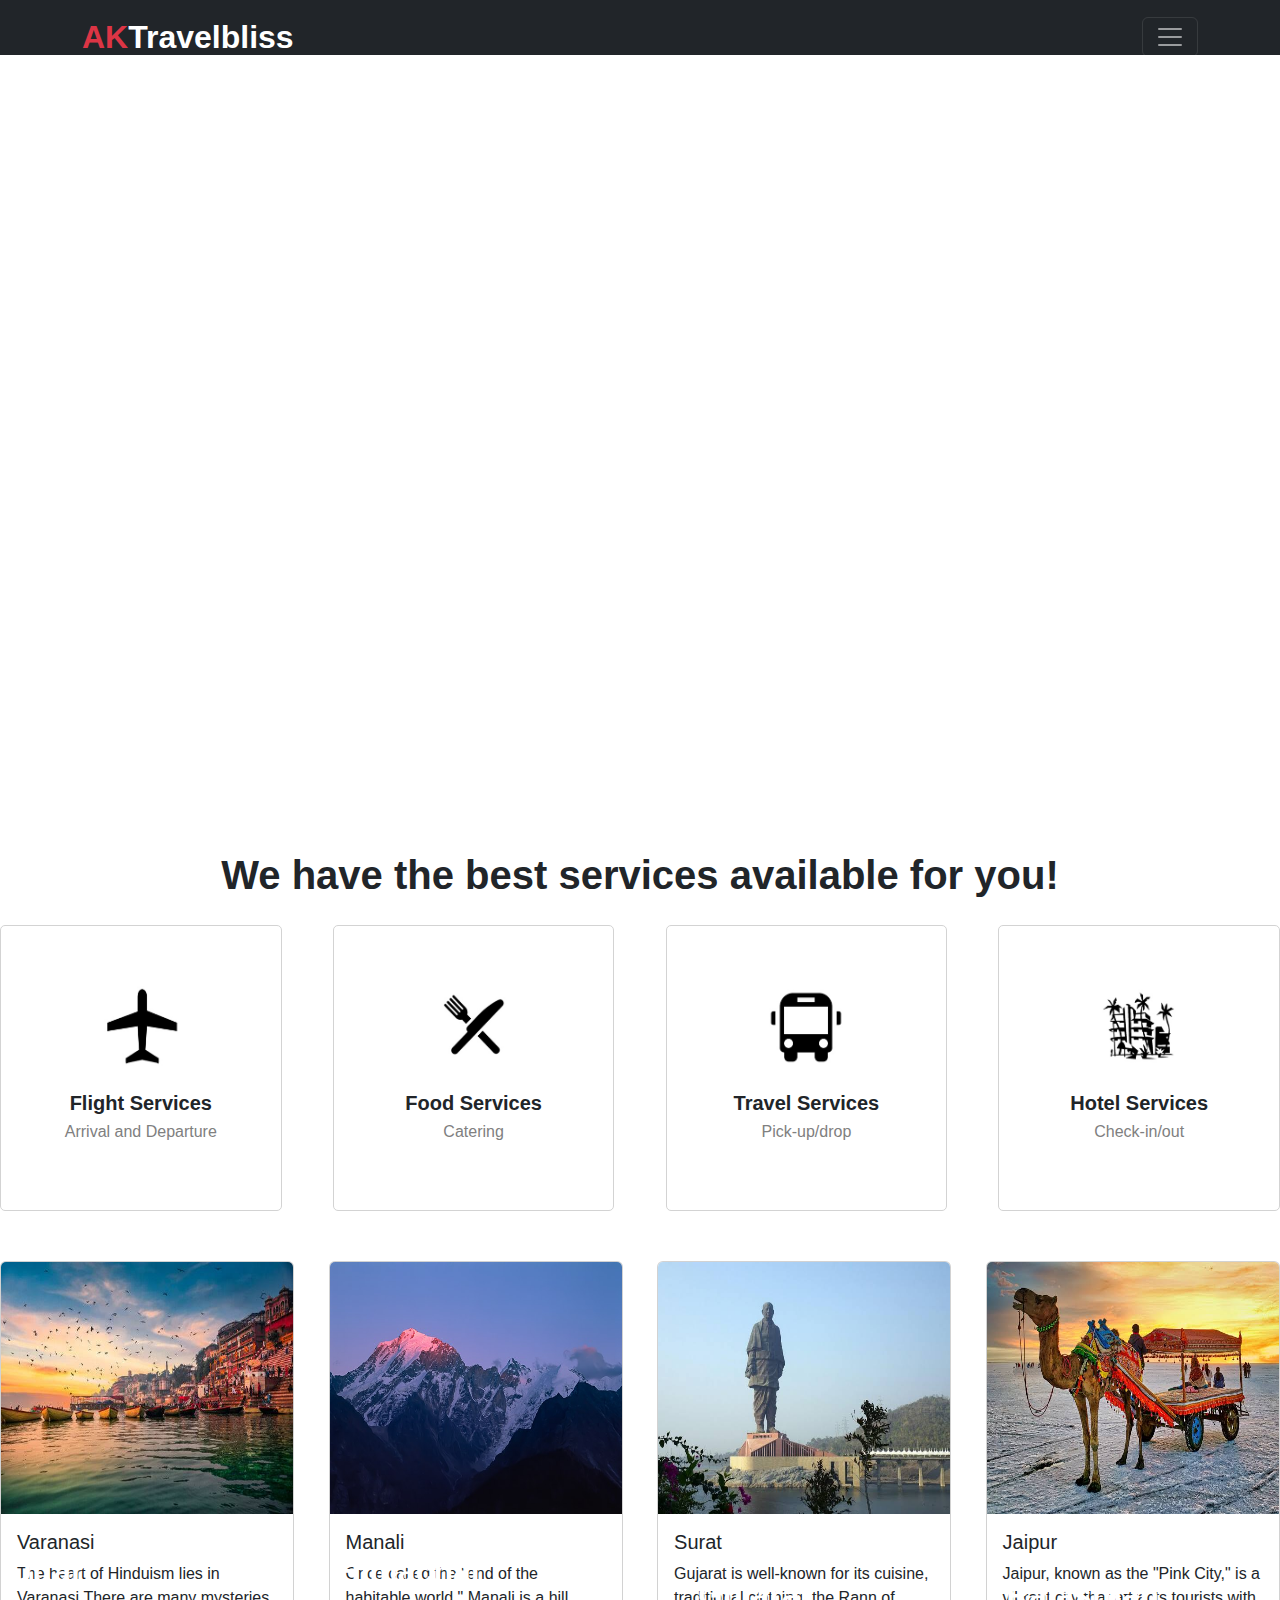
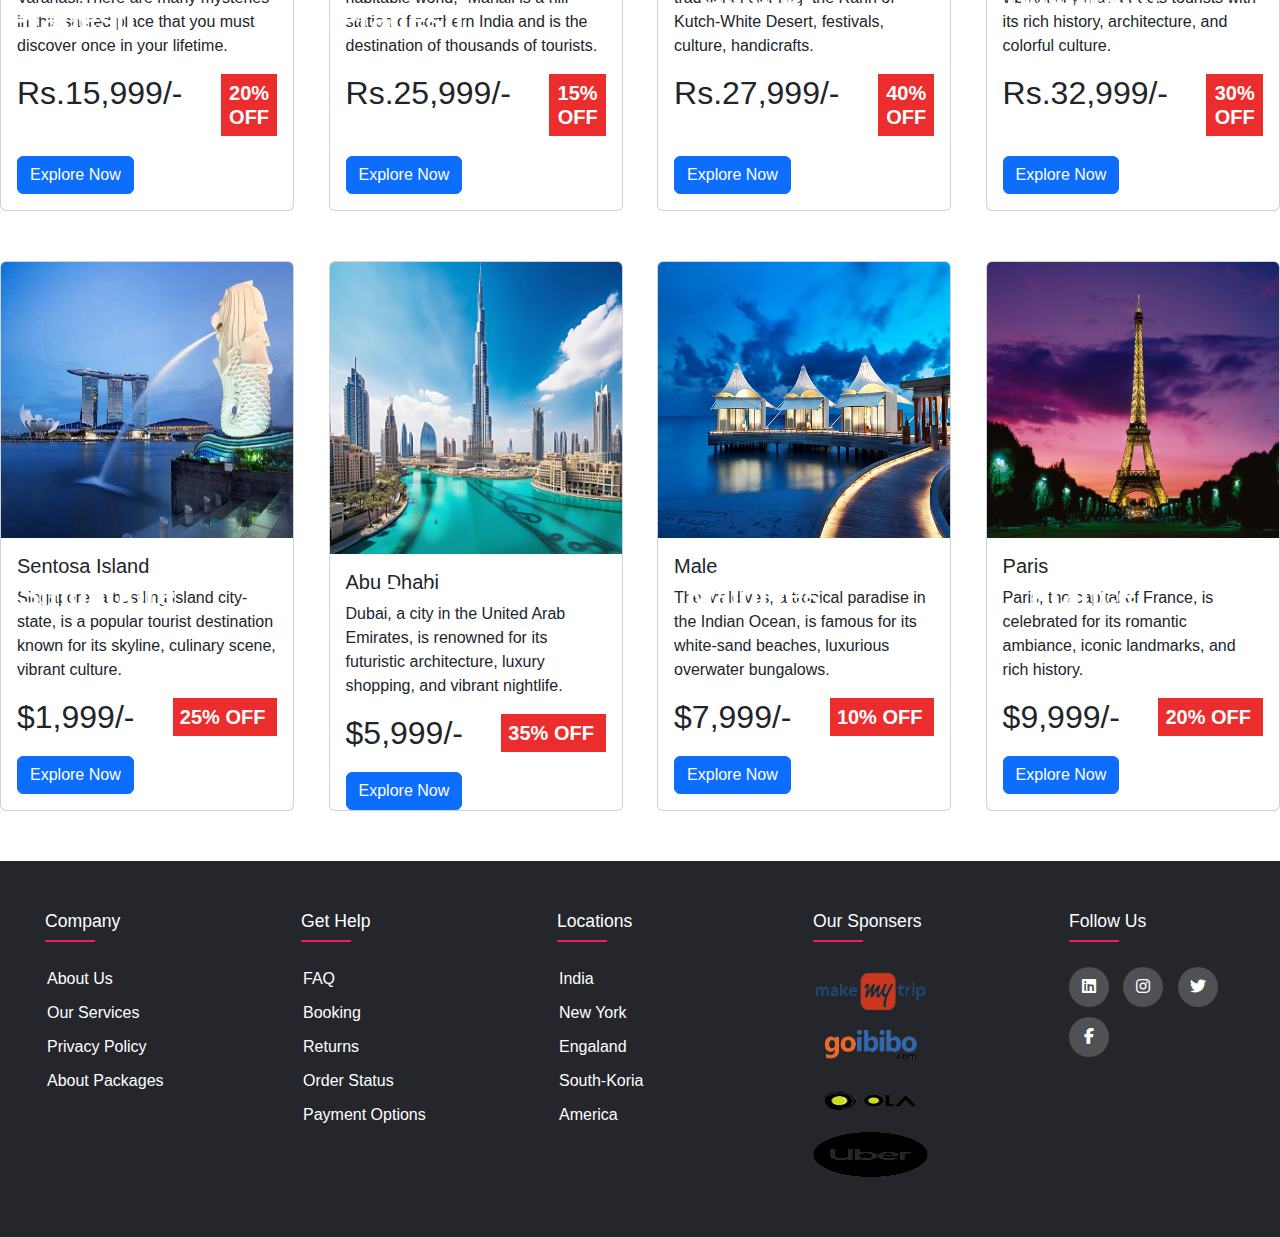
==== index.html @ 4b6d05da "travel website" ====
<!DOCTYPE html>
<html lang="en">
<head>
    <meta charset="UTF-8">
    <meta name="viewport" content="width=device-width, initial-scale=1.0">
    <title>ExploreQuest</title>
    <link rel="stylesheet" href="style.css">
    <link href="https://cdn.jsdelivr.net/npm/bootstrap@5.0.2/dist/css/bootstrap.min.css" rel="stylesheet">
    <link rel="stylesheet" href="https://cdnjs.cloudflare.com/ajax/libs/font-awesome/6.5.1/css/all.min.css" />
</head>
<body>
  <div class="wrapper">
  <nav class="navbar navbar-expand-xxl navbar-dark bg-dark sticky-xxl-top ">
    <div class="container ">
      <a class="navbar-brand fs-2 fw-bold" href="#"><span class="text-danger">AK</span>Travelbliss</a>
      <button class="navbar-toggler" type="button" data-bs-toggle="collapse" data-bs-target="#navbarDark" aria-controls="navbarDark" aria-expanded="false" aria-label="Toggle navigation">
        <span class="navbar-toggler-icon"></span>
      </button>
      <div class="collapse navbar-collapse show" id="navbarDark">
        <ul class="navbar-nav ms-auto mb-2 mb-xxl-0 fs-5 ms-auto p-2 text-center">
          <li class="nav-item me-3">
            <a class="nav-link active" aria-current="page" href="#">Home</a>
          </li>
          <li class="nav-item me-3">
            <a class="nav-link" href="#">Packages</a>
          </li>
          <li class="nav-item me-3">
            <a class="nav-link" href="#">Contact us</a>
          </li>
          <li class="nav-item me-3">
            <a class="nav-link" href="#">About US</a>
          </li>
          <li class="nav-item me-3">
            <a class="nav-link" href="#">Sign-in</a>
          </li>
        </ul>
      </div>
    </div>
  </nav>
  
  
        <div class="banner">
          
            <video src="pexels_videos_2324325 (2160p) - Trim.mp4" type="video/mp4" autoplay muted loop class="back-video"></video>
               <div class="title">
                <h1>AK TRAVELBLISS</h1>
                <p>Plan your trip with us and travel around the world with the most affordable packages!</p>
                <a href="./register.html" class="button">Register Now...!</a>
            </div>
        </div>          
      

        <div class="body">
          <div class="text">
              <h2>We have the best services available for you!</h2>
          </div>
          <div class="rowitems">
              <div class="container-box">
              <div class="container-image">
                 <img src="1a.jpg" alt="Flight Services">
              </div>
                  <h4>Flight Services</h4>
                  <p>Arrival and Departure</p>
              </div>
          
              <div class="container-box">
              <div class="container-image">
                 <img src="2a.jpg" alt="Food Services">
              </div>
                  <h4>Food Services</h4>
                  <p>Catering</p>
              </div>
      
              <div class="container-box">
              <div class="container-image">
                  <img src="3a.jpg" alt="Travel Services">
              </div>
                  <h4>Travel Services</h4>
                  <p>Pick-up/drop</p>
              </div>
      
              <div class="container-box">
              <div class="container-image">
                  <img src="4a.jpg" alt="Hotel Services">
              </div>
                  <h4>Hotel Services</h4>
                  <p>Check-in/out</p>
              </div>
      
          </div>
          </div>
       
    

        <div class="box">
          <div class="card" style="width: 18rem;">
            <img src="IMG-20240305-WA0012.jpg" class="card-img-top"  alt="...">
            <div class="card-body">
              <div class="image-overlay" >Uttar Pradesh</div>
              <h5 class="card-title">Varanasi</h5>
              <p class="card-text">The heart of Hinduism lies in Varanasi.There are many mysteries in this sacred place that you must discover once in your lifetime.</p>
              <div class="price">
                <h2>Rs.15,999/-</h2>
                <h1>20% OFF</h1>
              </div>  
              <a href="#" class="btn btn-primary">Explore Now</a>
            </div>
          </div>
          <div class="card" style="width: 18rem;">
            <img src="Kinnaur_Kailash.jpg" class="card-img-top"  alt="...">
            <div class="card-body">
              <div class="image-overlay">Himachal Pradesh</div>
              <h5 class="card-title">Manali</h5>
              <p class="card-text">Once called the "end of the habitable world," Manali is a hill station of northern India and is the destination of thousands of tourists.</p>
              <div class="price">
                <h2>Rs.25,999/-</h2>
                <h1>15% OFF</h1>
              </div>  
              <a href="#" class="btn btn-primary">Explore Now</a>
            </div>
          </div>
          <div class="card" style="width: 18rem;">
            <img src="IMG-20240305-WA0011.jpg" class="card-img-top"  alt="...">
            <div class="card-body">
              <div class="image-overlay">Gujarat</div>
              <h5 class="card-title">Surat</h5>
              <p class="card-text">Gujarat is well-known for its cuisine, traditional clothing, the Rann of Kutch-White Desert, festivals, culture, handicrafts.</p>
              <div class="price">
                <h2>Rs.27,999/-</h2>
                <h1>40% OFF</h1>
              </div>  
              <a href="#" class="btn btn-primary">Explore Now</a>
            </div>
          </div>
          <div class="card" style="width: 18rem;">
            <img src="IMG-20240305-WA0004.jpg" class="card-img-top"  alt="...">
            <div class="card-body">
              <div class="image-overlay">Rajasthan</div>
              <h5 class="card-title">Jaipur</h5>
              <p class="card-text">Jaipur, known as the "Pink City," is a vibrant city that attracts tourists with its rich history, architecture, and colorful culture. </p>
              <div class="price">
                <h2>Rs.32,999/-</h2>
                <h1>30% OFF</h1>
              </div>  
              <a href="#" class="btn btn-primary">Explore Now</a>
            </div>
          </div>
      </div>
        <div class="box1">
          <div class="card" style="width: 18rem;">
            <img src="IMG-20240305-WA0024.jpg" class="card-img-top"  alt="...">
            <div class="card-body">
              <div class="image-overlay">Singapore</div>
              <h5 class="card-title">Sentosa Island</h5>
              <p class="card-text">Singapore, a bustling island city-state, is a popular tourist destination known for its skyline, culinary scene, vibrant culture.</p>
              <div class="price">
                <h2>$1,999/-</h2>
                <h1>25% OFF</h1>
              </div>  
              <a href="#" class="btn btn-primary">Explore Now</a>
            </div>
          </div>
          <div class="card" style="width: 18rem;">
            <img src="burj-khalifa-dubai-tallest-building-world-rising-majestically-city-sky_924116-36.jpg" class="card-img-top"  alt="...">
            <div class="card-body">
              <div class="image-overlay" >Dubai</div>
              <h5 class="card-title">Abu Dhabi</h5>
              <p class="card-text">Dubai, a city in the United Arab Emirates, is renowned for its futuristic architecture, luxury shopping, and vibrant nightlife.</p>
              <div class="price">
                <h2>$5,999/-</h2>
                <h1>35% OFF</h1>
              </div>  
              <a href="#" class="btn btn-primary">Explore Now</a>
            </div>
          </div>
          <div class="card" style="width: 18rem;">
            <img src="HD-wallpaper-maldives-at-night-resort-maldives-beautiful-lights.jpg" class="card-img-top"  alt="...">
            <div class="card-body">
              <div class="image-overlay">Maldives</div>
              <h5 class="card-title">Male</h5>
              <p class="card-text">The Maldives, a tropical paradise in the Indian Ocean, is famous for its white-sand beaches, luxurious overwater bungalows.</p>
              <div class="price">
                <h2>$7,999/-</h2>
                <h1>10% OFF</h1>
              </div>  
              <a href="#" class="btn btn-primary">Explore Now</a>
            </div>
          </div>
          <div class="card" style="width: 18rem;">
            <img src="eiffel_tower_at_night_paris_france-standard_wallpapers.jpg" class="card-img-top"  alt="...">
            <div class="card-body">
              <div class="image-overlay">France</div>
              <h5 class="card-title">Paris</h5>
              <p class="card-text">Paris, the capital of France, is celebrated for its romantic ambiance, iconic landmarks, and rich history. </p>
              <div class="price">
                <h2>$9,999/-</h2>
                <h1>20% OFF</h1>
              </div>  
              <a href="#" class="btn btn-primary">Explore Now</a>
            </div>
          </div>
        </div>
       
        <footer class="footer">
  
            <div class="footercon">
              <div class="row1">
                <div class="footer-col">
                  <h4>Company</h4>
                  <ul>
                    <li><a href="#">about us</a></li>
                    <li><a href="#">our services</a></li>
                    <li><a href="#">privacy policy</a></li>
                    <li><a href="#">about packages</a></li>
                  </ul>
                </div>
    
    
                <div class="footer-col">
                  <h4>Get help</h4>
                  <ul>
                    <li><a href="#">FAQ</a></li>
                    <li><a href="#">Booking</a></li>
                    <li><a href="#">Returns</a></li>
                    <li><a href="#">Order Status</a></li>
                    <li><a href="#">Payment options</a></li>
                  </ul>
                </div>
    
                <div class="footer-col">
                  <h4>Locations</h4>
                  <ul>
                    <li><a href="#">India</a></li>
                    <li><a href="#">New York</a></li>
                    <li><a href="#">Engaland</a></li>
                    <li><a href="#">South-koria</a></li>
                    <li><a href="#">America</a></li>
                  </ul>
                </div>
              
                <div class="footer-col">
                  <h4>Our Sponsers</h4>
                  <div class="sponsers">
                    <a href="#"><img src="download-removebg-preview-removebg-preview.png" alt=""></a>
                    <a href="#"><img src="download__1_-removebg-preview.png" alt=""></a>
                    <a href="#"><img src="download__2_-removebg-preview.png" alt=""> </a>
                    <a href="#"><img src="download__3_-removebg-preview.png" alt=""></a>
                  </div>
               
                </div>

                <div class="footer-col">
                  <h4>Follow us</h4>
                  <div class="social-links">
                    <a href="#"><i class="fa-brands fa-linkedin b1"></i></a>
                    <a href="#"><i class="fa-brands fa-instagram b1"></i></a>
                    <a href="#"> <i class="fa-brands fa-twitter b1"></i></a>
                    <a href="#"><i class="fa-brands fa-facebook-f b1"></i></a>
                  </div>
               
                </div>

              </div>
            </div>
    
          </footer>
        </div>
</body>

</html>
---- style.css ----
* {
  margin: 0;
  padding: 0;
  box-sizing: border-box;
  font-family: "Poppins", sans-serif;
  text-decoration: none;
  list-style: none;
  scroll-behavior: smooth;
}
.wrapper{
  width: 100%;
  height: auto;
  margin: auto;
  display: flex;
  flex-direction: column;
  gap: 30px;
}
.navbar {
  width: 100%;
  height: 55px;
  background-color:  #24262b;
  display: flex;
  align-items: center;
  justify-content: space-between;
}
.banner {
  width: 100%;
  height: 80vh;
  overflow: hidden;
  display: flex;
  justify-content: center;
  align-items: center;
}
.banner video {
  position: absolute;
  top: 50.5px;
  left: 0;
  object-fit: cover;
  width: 100%;
  height: 80vh;
}
.title {
  text-decoration: none;
  font-size: 4vh;
  margin-top: 100px;
  color: rgb(255, 255, 255);
  padding: 14px 17px;
  z-index: 1;
  text-align: center;
  vertical-align: center;
}
.title h1 {
  font-size: 12vh;
  font-weight: 700;
  text-shadow: 2px black;
  transition: ease 0.3s;
}
.title h1:hover {
  color: transparent;
  -webkit-text-stroke: 1px white;
}

.button {
  text-decoration: none;
  display: inline-block;
  color: #fff;
  font-size: 22px;
  border: 2px solid #000;
  padding: 14px 70px;
  border-radius: 50px;
  border-color: white;
  margin-top: 35px;
  transition: 0.7s;
}

.button:hover {
  
  transform: scale(1.1);
  background-color:  #e91e63;
  color: #fff;
}
.body{
  width: 100%;
  display: flex;
  flex-direction: column;
  margin-bottom: 20px;
}

.text h2{
  font-size: 40px;
  font-weight: 650;
  margin-bottom: 10px;
  line-height: 2;
  text-align: center;
}

.rowitems{
  display: flex;
  flex-direction: row;
  justify-content: space-between;
  align-items: center;
  text-align: center;
 
}

.container-box{
  border: 1px solid #d3d3d3;
  border-radius: 5px;
  display: flex;
  flex-direction: column;
  flex-basis: 22%;
  padding: 50px 10px;
  transition: all 0.7s ease 0s;
  cursor: pointer;
}

.container-image img{
  height: 100px;
  width: 100px;
  padding: 10px;
  margin-bottom: 15px;
}

.container-box h4{
  font-size: 20px;
  margin-bottom: 5px;
  font-weight: 550;
}

.container-box p{
  font-size: 16px;
  color: #808080;
}

.container-box:hover{
  transform: translateX(3px);
  box-shadow: 5px 20px 50px rgba(78, 78, 78, 0.1);
  border: 1px solid transparent;
  border-radius: 0px;
}
.box{
  width: 100%;
  height: 550px;
  display: flex;
  flex-direction: row;
  margin-bottom: 20px;
  /* border: 1px solid #000; */
  justify-content: space-between;
}
.box1{
  width: 100%;
  height: 550px;
  display: flex;
  flex-direction: row;
  margin-bottom: 20px;
  /* border: 1px solid #000; */
  justify-content: space-between;
}
.card{
  display: flex;
  flex-direction: row;
  flex-basis: 23%;  
}
.card-img-top{
  height: 300px;
}
.image-overlay {
  position: absolute;
  top: 37vh;
  left: 7.5vw;
  color: white;
  font-size: 32px;
  font-weight: 700;
  transform: translate(-50%, -50%);
  padding: 10px;
  border-radius: 5px;
}
.price{
  display: flex;
  flex-direction: row;
}
.card-body h2 {
  display: flex;
  float: left;
  font-weight: 500;
}
.card-body h1 {
  background-color: rgb(235, 45, 45);
  width: 110px;
  padding: 7px;
  margin-left: 3vw;
  margin-bottom: 20px;
  display: flex;
  color: white;
  text-align: center;
  font-size: 20px;
  font-weight: 600;
}

.footercon {
  width: 100%;
  min-height: 200px;
}
.row1 {
  display: flex;
  flex-wrap: wrap;
}
ul {
  list-style-type: none;
}
.footer {
  background-color: #24262b;
  padding: 50px 0;
  display: flex;
  flex-direction: row;
}
.footer-col {
  
  width: 20%;
  padding: 0 15px;
}
.footer-col h4 {
  color: #fff;
  text-transform: capitalize;
  font-size: 1.1em;
  margin-bottom: 35px;
  margin-left: 30px;
  font-weight: 500;
  position: relative;
}
.footer-col h4::before {
  content: "";
  position: absolute;
  left: 0;
  bottom: -10px;
  background-color: #e91e63;
  height: 2px;
  box-sizing: border-box;
  width: 50px;
}
.footer-col ul li:not(:last-child) {
  margin-bottom: 10px;
}
.footer-col ul li a {
  font-size: 1em;
  text-transform: capitalize;
  color: #fff;
  text-decoration: none;
  font-weight: 100;
  display: block;
  transition: all 0.3s ease;
  -webkit-transition: all 0.3s ease;
  -moz-transition: all 0.3s ease;
  -ms-transition: all 0.3s ease;
  -o-transition: all 0.3s ease;
}
.footer-col ul li a:hover {
  color: #fff;
  padding-left: 8px;
}
.footer-col .social-links {
  margin-left: 30px;
}
.footer-col .social-links a {
  display: inline-block;
  height: 40px;
  width: 40px;
  background-color: rgba(255, 255, 255, 0.2);
  margin: 0 10px 10px 0;
  text-align: center;
  line-height: 40px;
  border-radius: 50%;
  color: #fff;
  transition: all 0.3s ease;
}
.footer-col .social-links a:hover {
  color: #24262b;
  background-color: #fff;
  /* text-align: center; */
}
.sponsers{
  margin-left: 30px;
}
.sponsers img{
  height: 45px;
  width: 115px;
  display: list-item;
  margin: 0 10px 10px 0;
  text-align: center;
}
.sponsers img:hover {
 
  transform: scale(1.5);
  -webkit-transform: scale(1.5);
  -moz-transform: scale(1.5);
  -ms-transform: scale(1.5);
  -o-transform: scale(1.5);
}
@media only screen and (max-width: 450px){
  .banner video{
    margin-top: 255px;
  }
  .banner{
    margin-top: 160px;
  }
  .body{
    margin-top: 100px;
  }
  
  .navbar .container{
    width: 100%;
    background-color: #24262b;
  }
  .navbar-nav{
    width: 100%;
    background-color:#24262b;
  }
  .text h2{
    font-size: 20px;
    font-weight: 300;

  }
  .rowitems{
    display: flex;
    flex-direction: column;
  
   
  }
  
   .container-box{
    padding: 20px 10px;
    margin-bottom: 20px;
  } 
  .box{
    width: 100%;
    display: flex;
    flex-direction: column;
    margin-bottom: 1860px;
    
  }
  .box1{
    width: 100%;
    display: flex;
    flex-direction: column;
    
  }
  .card{
    margin-bottom: 40px;
  }
  .image-overlay{
    top: 27vh;
    left: 32vw;
  }
  .card-body h1{
    padding: 5px;
  }
  .footer {
    margin-top: 1860px;
    background-color: #24262b;
    padding: 10px 0;
  }
  .footer-col {
    width: 50%;
    padding: 0 10px;
  }
}
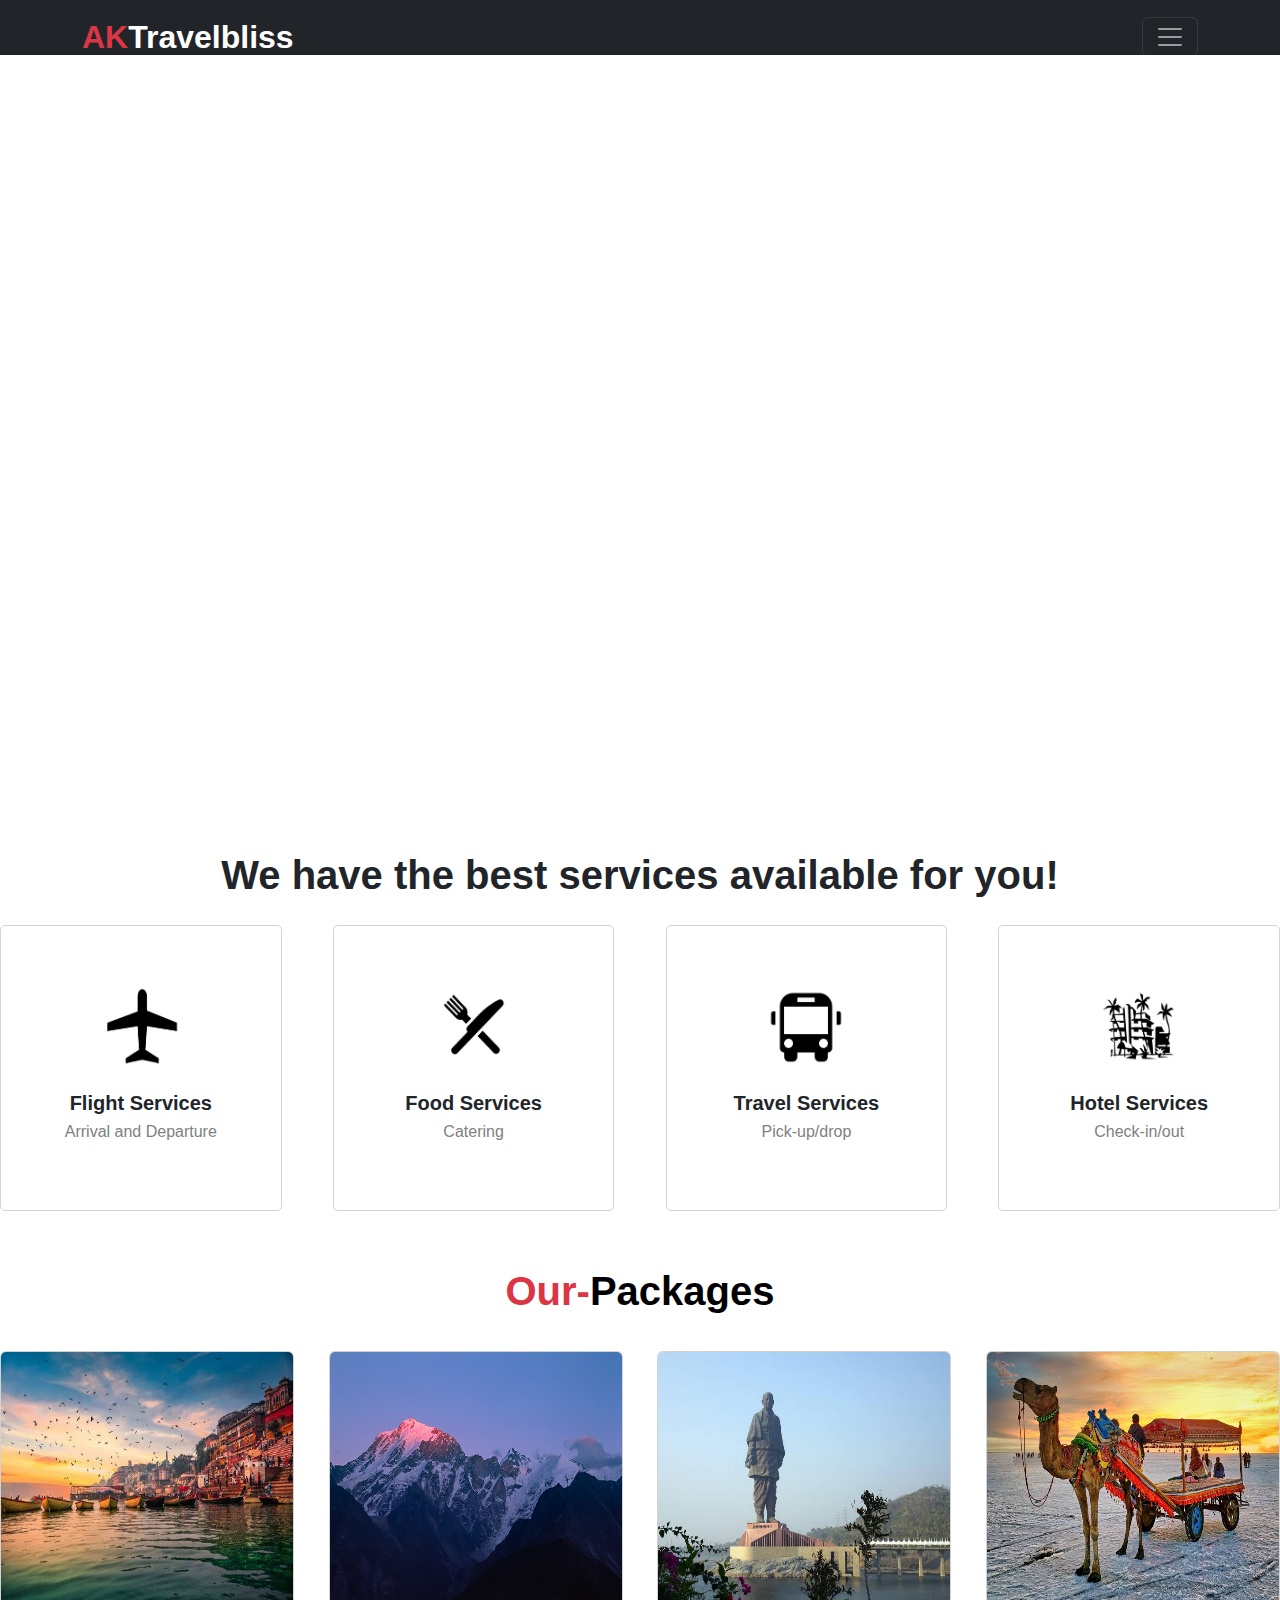
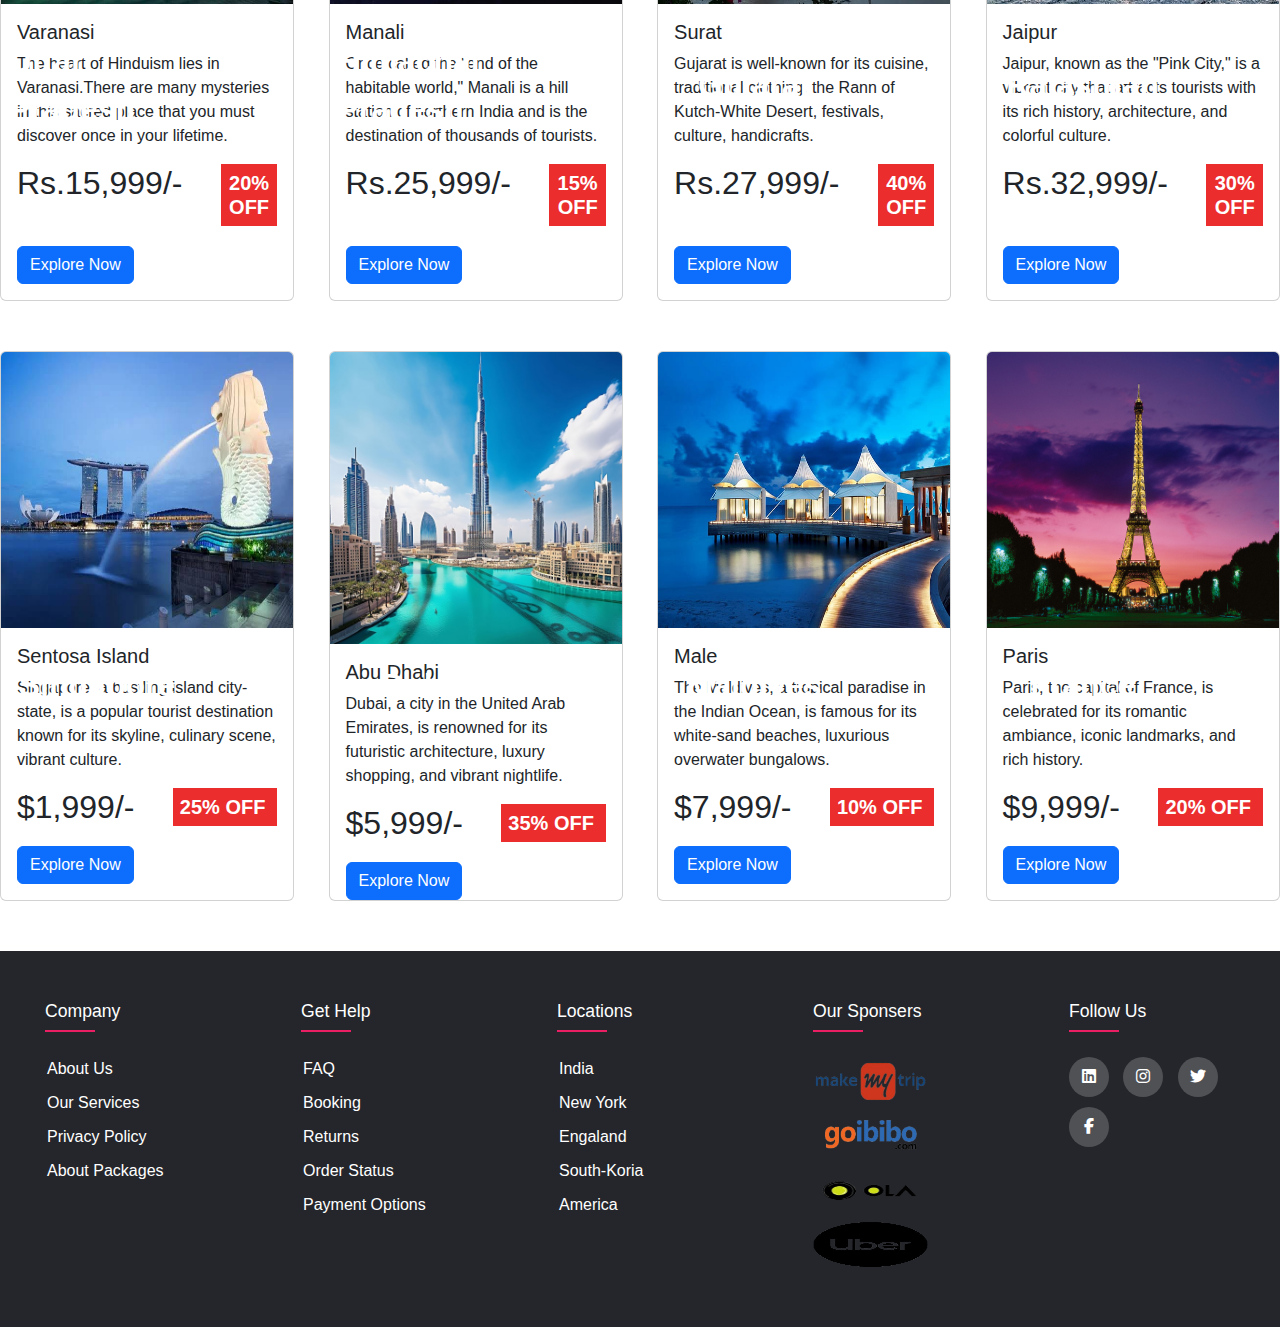
==== commit 5efa3140: "media query is added" ====
--- a/index.html
+++ b/index.html
@@ -19,10 +19,10 @@
       <div class="collapse navbar-collapse show" id="navbarDark">
         <ul class="navbar-nav ms-auto mb-2 mb-xxl-0 fs-5 ms-auto p-2 text-center">
           <li class="nav-item me-3">
-            <a class="nav-link active" aria-current="page" href="#">Home</a>
-          </li>
-          <li class="nav-item me-3">
-            <a class="nav-link" href="#">Packages</a>
+            <a class="nav-link active" aria-current="page" href="#home">Home</a>
+          </li>
+          <li class="nav-item me-3">
+            <a class="nav-link" href="#our-packages">Packages</a>
           </li>
           <li class="nav-item me-3">
             <a class="nav-link" href="#">Contact us</a>
@@ -41,7 +41,7 @@
   
         <div class="banner">
           
-            <video src="pexels_videos_2324325 (2160p) - Trim.mp4" type="video/mp4" autoplay muted loop class="back-video"></video>
+            <video src="images/video.mp4" type="video/mp4" autoplay muted loop class="back-video"></video>
                <div class="title">
                 <h1>AK TRAVELBLISS</h1>
                 <p>Plan your trip with us and travel around the world with the most affordable packages!</p>
@@ -57,7 +57,7 @@
           <div class="rowitems">
               <div class="container-box">
               <div class="container-image">
-                 <img src="1a.jpg" alt="Flight Services">
+                 <img src="images/1a.jpg" alt="Flight Services">
               </div>
                   <h4>Flight Services</h4>
                   <p>Arrival and Departure</p>
@@ -65,7 +65,7 @@
           
               <div class="container-box">
               <div class="container-image">
-                 <img src="2a.jpg" alt="Food Services">
+                 <img src="images/2a.jpg" alt="Food Services">
               </div>
                   <h4>Food Services</h4>
                   <p>Catering</p>
@@ -73,7 +73,7 @@
       
               <div class="container-box">
               <div class="container-image">
-                  <img src="3a.jpg" alt="Travel Services">
+                  <img src="images/3a.jpg" alt="Travel Services">
               </div>
                   <h4>Travel Services</h4>
                   <p>Pick-up/drop</p>
@@ -81,7 +81,7 @@
       
               <div class="container-box">
               <div class="container-image">
-                  <img src="4a.jpg" alt="Hotel Services">
+                  <img src="images/4a.jpg" alt="Hotel Services">
               </div>
                   <h4>Hotel Services</h4>
                   <p>Check-in/out</p>
@@ -90,11 +90,13 @@
           </div>
           </div>
        
-    
+        <div id="our-packages" class="heading">
+          <a  href="#"><span class="text-danger">Our-</span> Packages</a>
+        </div>
 
         <div class="box">
           <div class="card" style="width: 18rem;">
-            <img src="IMG-20240305-WA0012.jpg" class="card-img-top"  alt="...">
+            <img src="images/1.jpg" class="card-img-top"  alt="...">
             <div class="card-body">
               <div class="image-overlay" >Uttar Pradesh</div>
               <h5 class="card-title">Varanasi</h5>
@@ -107,7 +109,7 @@
             </div>
           </div>
           <div class="card" style="width: 18rem;">
-            <img src="Kinnaur_Kailash.jpg" class="card-img-top"  alt="...">
+            <img src="images/2.jpg" class="card-img-top"  alt="...">
             <div class="card-body">
               <div class="image-overlay">Himachal Pradesh</div>
               <h5 class="card-title">Manali</h5>
@@ -120,7 +122,7 @@
             </div>
           </div>
           <div class="card" style="width: 18rem;">
-            <img src="IMG-20240305-WA0011.jpg" class="card-img-top"  alt="...">
+            <img src="images/3.jpg" class="card-img-top"  alt="...">
             <div class="card-body">
               <div class="image-overlay">Gujarat</div>
               <h5 class="card-title">Surat</h5>
@@ -133,7 +135,7 @@
             </div>
           </div>
           <div class="card" style="width: 18rem;">
-            <img src="IMG-20240305-WA0004.jpg" class="card-img-top"  alt="...">
+            <img src="images/4.jpg" class="card-img-top"  alt="...">
             <div class="card-body">
               <div class="image-overlay">Rajasthan</div>
               <h5 class="card-title">Jaipur</h5>
@@ -148,7 +150,7 @@
       </div>
         <div class="box1">
           <div class="card" style="width: 18rem;">
-            <img src="IMG-20240305-WA0024.jpg" class="card-img-top"  alt="...">
+            <img src="images/5.jpg" class="card-img-top"  alt="...">
             <div class="card-body">
               <div class="image-overlay">Singapore</div>
               <h5 class="card-title">Sentosa Island</h5>
@@ -161,7 +163,7 @@
             </div>
           </div>
           <div class="card" style="width: 18rem;">
-            <img src="burj-khalifa-dubai-tallest-building-world-rising-majestically-city-sky_924116-36.jpg" class="card-img-top"  alt="...">
+            <img src="images/6.jpg" class="card-img-top"  alt="...">
             <div class="card-body">
               <div class="image-overlay" >Dubai</div>
               <h5 class="card-title">Abu Dhabi</h5>
@@ -174,7 +176,7 @@
             </div>
           </div>
           <div class="card" style="width: 18rem;">
-            <img src="HD-wallpaper-maldives-at-night-resort-maldives-beautiful-lights.jpg" class="card-img-top"  alt="...">
+            <img src="images/7.jpg" class="card-img-top"  alt="...">
             <div class="card-body">
               <div class="image-overlay">Maldives</div>
               <h5 class="card-title">Male</h5>
@@ -187,7 +189,7 @@
             </div>
           </div>
           <div class="card" style="width: 18rem;">
-            <img src="eiffel_tower_at_night_paris_france-standard_wallpapers.jpg" class="card-img-top"  alt="...">
+            <img src="images/8.jpg" class="card-img-top"  alt="...">
             <div class="card-body">
               <div class="image-overlay">France</div>
               <h5 class="card-title">Paris</h5>
@@ -241,10 +243,10 @@
                 <div class="footer-col">
                   <h4>Our Sponsers</h4>
                   <div class="sponsers">
-                    <a href="#"><img src="download-removebg-preview-removebg-preview.png" alt=""></a>
-                    <a href="#"><img src="download__1_-removebg-preview.png" alt=""></a>
-                    <a href="#"><img src="download__2_-removebg-preview.png" alt=""> </a>
-                    <a href="#"><img src="download__3_-removebg-preview.png" alt=""></a>
+                    <a href="#"><img src="images/9.png" alt=""></a>
+                    <a href="#"><img src="images/10.png" alt=""></a>
+                    <a href="#"><img src="images/11.png" alt=""> </a>
+                    <a href="#"><img src="images/12.png" alt=""></a>
                   </div>
                
                 </div>
--- a/style.css
+++ b/style.css
@@ -7,7 +7,7 @@
   list-style: none;
   scroll-behavior: smooth;
 }
-.wrapper{
+.wrapper {
   width: 100%;
   height: auto;
   margin: auto;
@@ -18,7 +18,7 @@
 .navbar {
   width: 100%;
   height: 55px;
-  background-color:  #24262b;
+  background-color: #24262b;
   display: flex;
   align-items: center;
   justify-content: space-between;
@@ -74,19 +74,18 @@
 }
 
 .button:hover {
-  
   transform: scale(1.1);
-  background-color:  #e91e63;
-  color: #fff;
-}
-.body{
+  background-color: #e91e63;
+  color: #fff;
+}
+.body {
   width: 100%;
   display: flex;
   flex-direction: column;
   margin-bottom: 20px;
 }
 
-.text h2{
+.text h2 {
   font-size: 40px;
   font-weight: 650;
   margin-bottom: 10px;
@@ -94,16 +93,15 @@
   text-align: center;
 }
 
-.rowitems{
+.rowitems {
   display: flex;
   flex-direction: row;
   justify-content: space-between;
   align-items: center;
   text-align: center;
- 
-}
-
-.container-box{
+}
+
+.container-box {
   border: 1px solid #d3d3d3;
   border-radius: 5px;
   display: flex;
@@ -114,31 +112,44 @@
   cursor: pointer;
 }
 
-.container-image img{
+.container-image img {
   height: 100px;
   width: 100px;
   padding: 10px;
   margin-bottom: 15px;
 }
 
-.container-box h4{
+.container-box h4 {
   font-size: 20px;
   margin-bottom: 5px;
   font-weight: 550;
 }
 
-.container-box p{
+.container-box p {
   font-size: 16px;
   color: #808080;
 }
 
-.container-box:hover{
+.container-box:hover {
   transform: translateX(3px);
   box-shadow: 5px 20px 50px rgba(78, 78, 78, 0.1);
   border: 1px solid transparent;
   border-radius: 0px;
 }
-.box{
+.heading a {
+  font-size: 40px;
+  font-weight: 750;
+  text-decoration: none;
+  color: #000;
+  align-items: center;
+  justify-content: center;
+  display: flex;
+  flex-direction: row;
+}
+.heading a:hover {
+  color: #000;
+}
+.box {
   width: 100%;
   height: 550px;
   display: flex;
@@ -147,7 +158,7 @@
   /* border: 1px solid #000; */
   justify-content: space-between;
 }
-.box1{
+.box1 {
   width: 100%;
   height: 550px;
   display: flex;
@@ -156,12 +167,12 @@
   /* border: 1px solid #000; */
   justify-content: space-between;
 }
-.card{
-  display: flex;
-  flex-direction: row;
-  flex-basis: 23%;  
-}
-.card-img-top{
+.card {
+  display: flex;
+  flex-direction: row;
+  flex-basis: 23%;
+}
+.card-img-top {
   height: 300px;
 }
 .image-overlay {
@@ -175,7 +186,7 @@
   padding: 10px;
   border-radius: 5px;
 }
-.price{
+.price {
   display: flex;
   flex-direction: row;
 }
@@ -215,7 +226,6 @@
   flex-direction: row;
 }
 .footer-col {
-  
   width: 20%;
   padding: 0 15px;
 }
@@ -278,10 +288,10 @@
   background-color: #fff;
   /* text-align: center; */
 }
-.sponsers{
+.sponsers {
   margin-left: 30px;
 }
-.sponsers img{
+.sponsers img {
   height: 45px;
   width: 115px;
   display: list-item;
@@ -289,73 +299,36 @@
   text-align: center;
 }
 .sponsers img:hover {
- 
   transform: scale(1.5);
   -webkit-transform: scale(1.5);
   -moz-transform: scale(1.5);
   -ms-transform: scale(1.5);
   -o-transform: scale(1.5);
 }
-@media only screen and (max-width: 450px){
-  .banner video{
-    margin-top: 255px;
-  }
-  .banner{
-    margin-top: 160px;
-  }
-  .body{
-    margin-top: 100px;
-  }
-  
-  .navbar .container{
-    width: 100%;
-    background-color: #24262b;
-  }
-  .navbar-nav{
-    width: 100%;
-    background-color:#24262b;
-  }
-  .text h2{
-    font-size: 20px;
-    font-weight: 300;
-
-  }
-  .rowitems{
+@media only screen and (max-width: 1245px) {
+  .box {
+    width: 100%;
     display: flex;
     flex-direction: column;
-  
-   
-  }
-  
-   .container-box{
-    padding: 20px 10px;
-    margin-bottom: 20px;
-  } 
-  .box{
+
+    align-items: center;
+    justify-content: center;
+    margin-bottom: 1920px;
+    margin-top: 1000px;
+  }
+  .box1 {
     width: 100%;
     display: flex;
     flex-direction: column;
-    margin-bottom: 1860px;
-    
-  }
-  .box1{
-    width: 100%;
-    display: flex;
-    flex-direction: column;
-    
-  }
-  .card{
+    align-items: center;
+    justify-content: center;
+  }
+  .card {
     margin-bottom: 40px;
-  }
-  .image-overlay{
-    top: 27vh;
-    left: 32vw;
-  }
-  .card-body h1{
-    padding: 5px;
+    width: 100%;
   }
   .footer {
-    margin-top: 1860px;
+    margin-top: 910px;
     background-color: #24262b;
     padding: 10px 0;
   }
@@ -364,3 +337,89 @@
     padding: 0 10px;
   }
 }
+@media only screen and (max-width: 1245px) {
+  .title h1 {
+    font-size: 6vh;
+    font-weight: 700;
+  }
+  .rowitems {
+    display: flex;
+    flex-direction: column;
+  }
+
+  .container-box {
+    width: 270px;
+    padding: 20px 10px;
+    margin-bottom: 20px;
+  }
+}
+@media only screen and (max-width: 450px) {
+  .banner video {
+    margin-top: 255px;
+  }
+  .banner {
+    margin-top: 160px;
+  }
+  .title h1 {
+    font-size: 5.7vh;
+    font-weight: 700;
+  }
+  .body {
+    margin-top: 100px;
+  }
+
+  .navbar .container {
+    width: 100%;
+    background-color: #24262b;
+  }
+  .navbar-nav {
+    width: 100%;
+    background-color: #24262b;
+  }
+  .text h2 {
+    font-size: 30px;
+    font-weight: 600;
+    margin-bottom: 36px;
+  }
+
+  .heading a {
+    margin-bottom: 40px;
+  }
+  .box {
+    width: 100%;
+    display: flex;
+    flex-direction: column;
+
+    align-items: center;
+    justify-content: center;
+    margin-bottom: 1860px;
+    margin-top: 900px;
+  }
+  .box1 {
+    width: 100%;
+    display: flex;
+    flex-direction: column;
+    align-items: center;
+    justify-content: center;
+  }
+  .card {
+    margin-bottom: 40px;
+    width: 100%;
+  }
+  .image-overlay {
+    top: 27vh;
+    left: 25vw;
+  }
+  .card-body h1 {
+    padding: 5px;
+  }
+  .footer {
+    margin-top: 910px;
+    background-color: #24262b;
+    padding: 10px 0;
+  }
+  .footer-col {
+    width: 50%;
+    padding: 0 10px;
+  }
+}
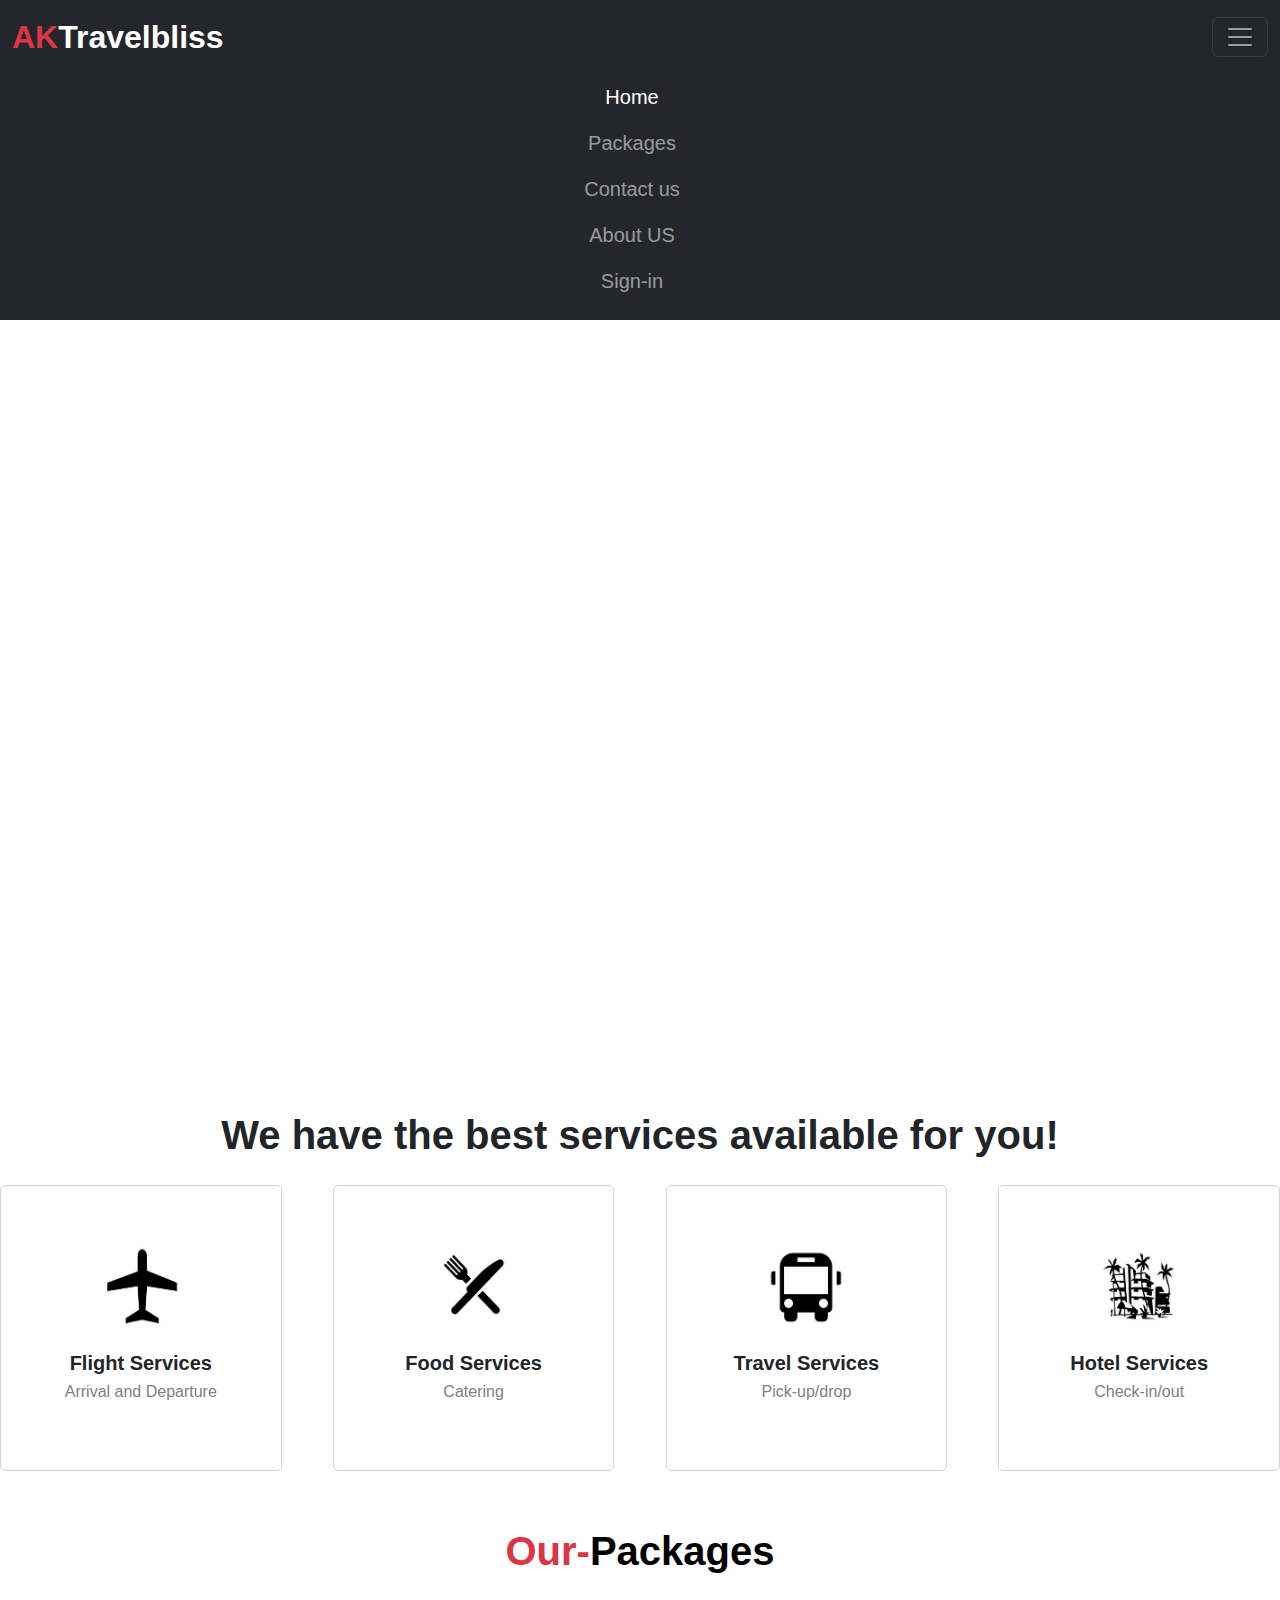
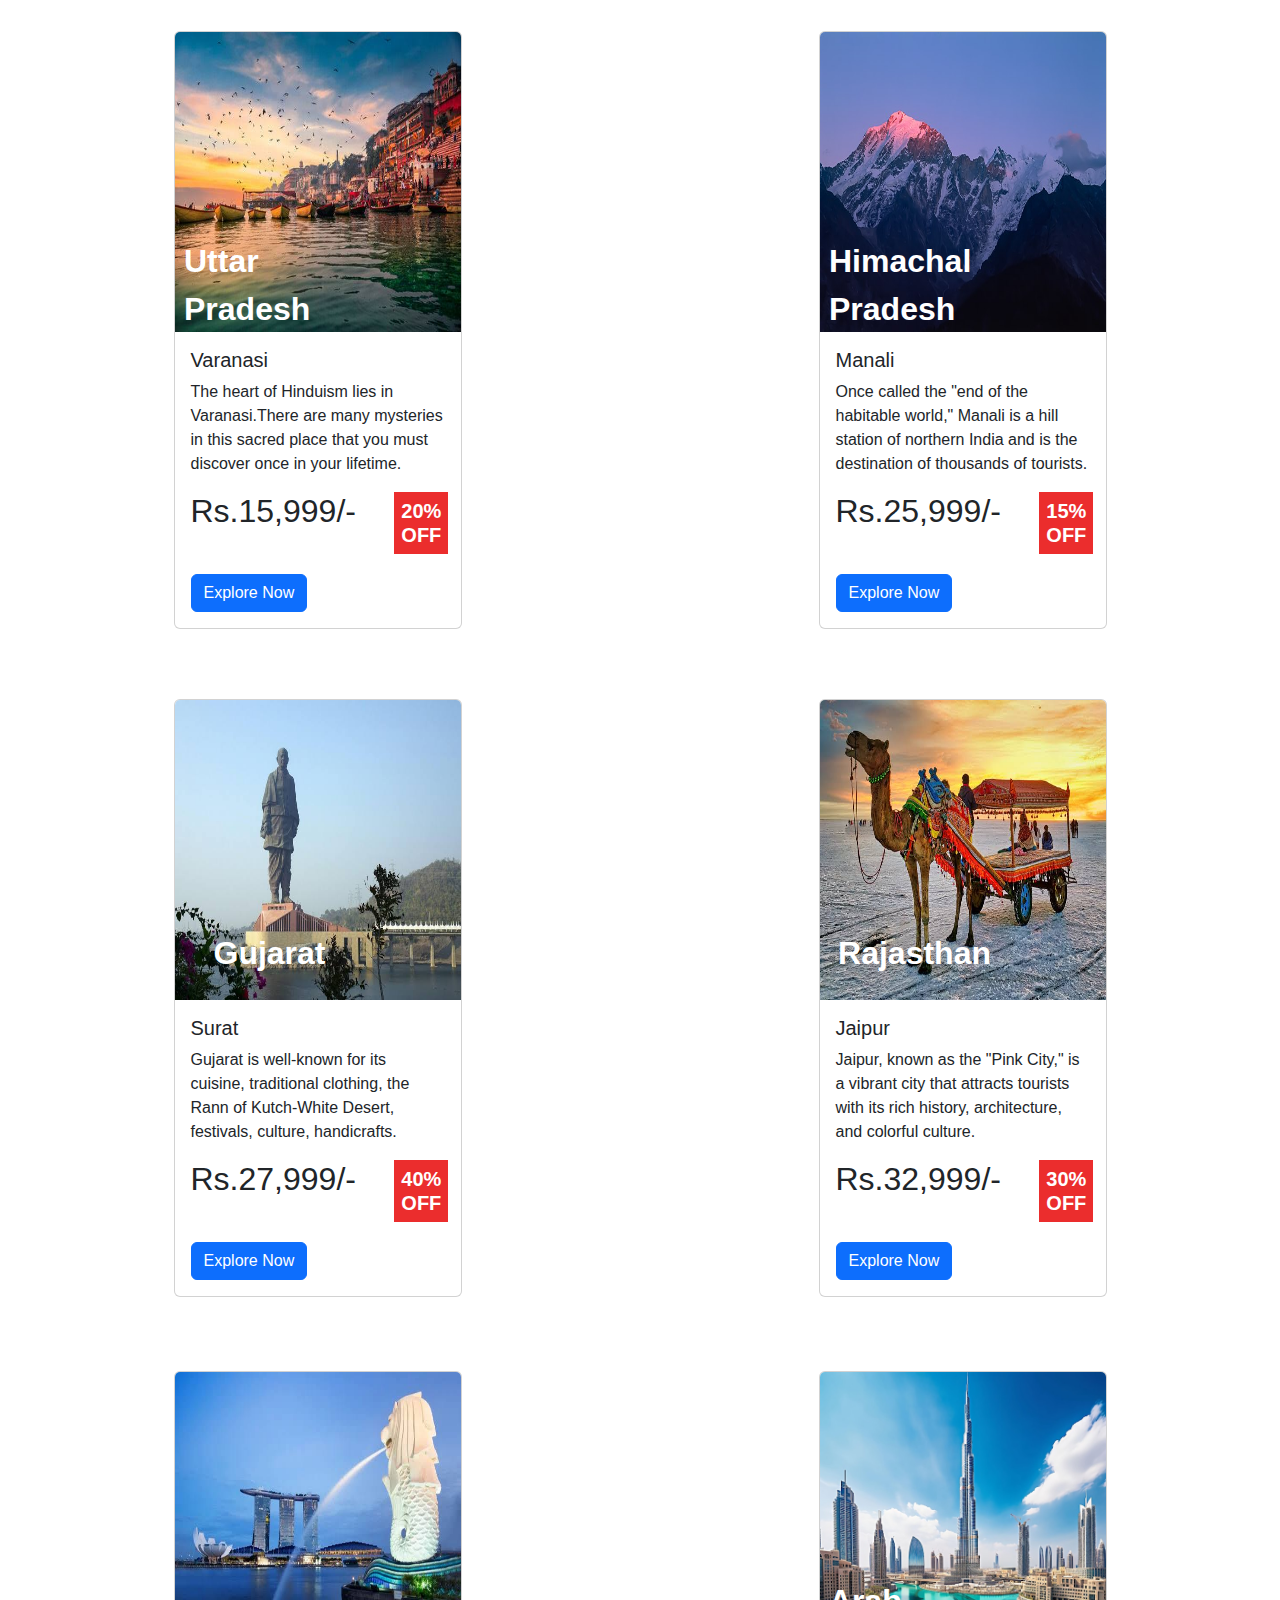
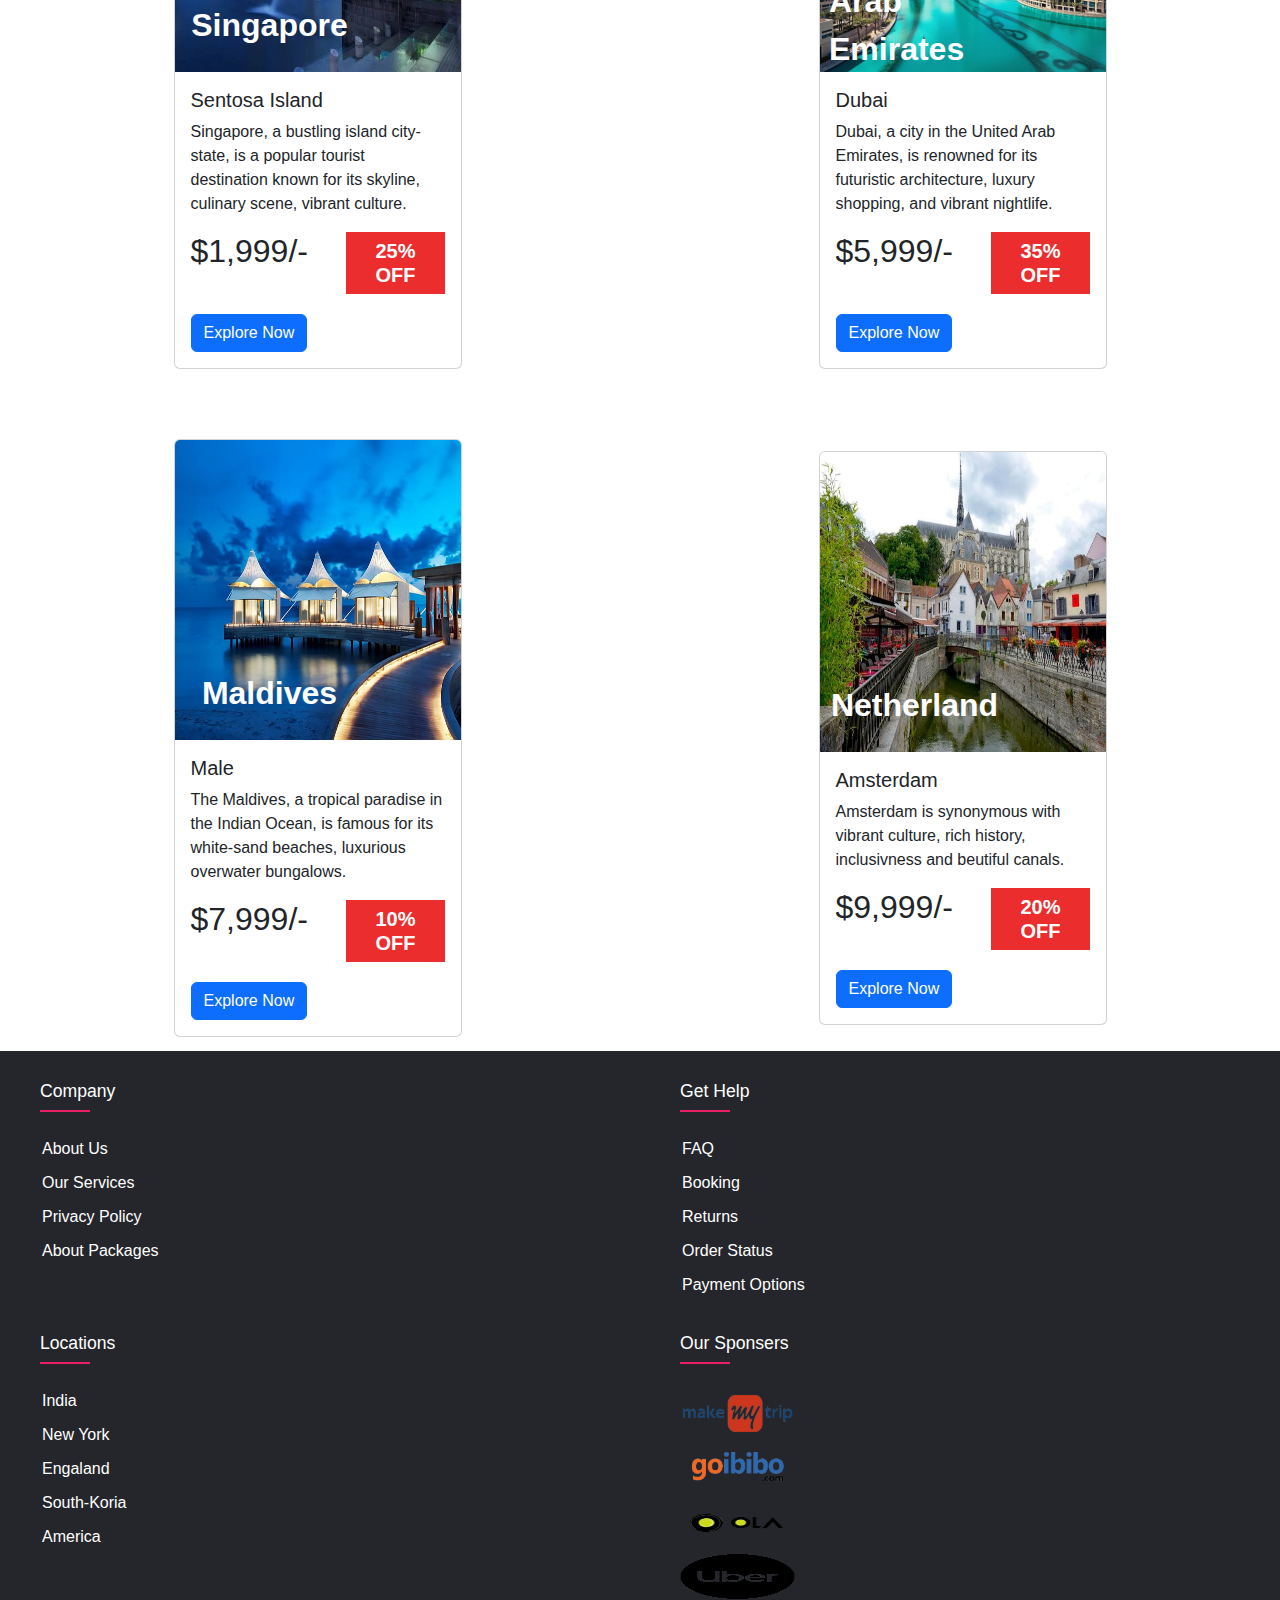
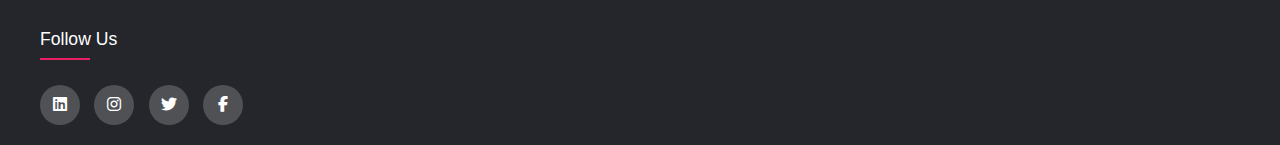
==== commit 613c5e12: "media query modified" ====
--- a/index.html
+++ b/index.html
@@ -1,272 +1,311 @@
 <!DOCTYPE html>
 <html lang="en">
-<head>
-    <meta charset="UTF-8">
-    <meta name="viewport" content="width=device-width, initial-scale=1.0">
+  <head>
+    <meta charset="UTF-8" />
+    <meta name="viewport" content="width=device-width, initial-scale=1.0" />
     <title>ExploreQuest</title>
-    <link rel="stylesheet" href="style.css">
-    <link href="https://cdn.jsdelivr.net/npm/bootstrap@5.0.2/dist/css/bootstrap.min.css" rel="stylesheet">
-    <link rel="stylesheet" href="https://cdnjs.cloudflare.com/ajax/libs/font-awesome/6.5.1/css/all.min.css" />
-</head>
-<body>
-  <div class="wrapper">
-  <nav class="navbar navbar-expand-xxl navbar-dark bg-dark sticky-xxl-top ">
-    <div class="container ">
-      <a class="navbar-brand fs-2 fw-bold" href="#"><span class="text-danger">AK</span>Travelbliss</a>
-      <button class="navbar-toggler" type="button" data-bs-toggle="collapse" data-bs-target="#navbarDark" aria-controls="navbarDark" aria-expanded="false" aria-label="Toggle navigation">
-        <span class="navbar-toggler-icon"></span>
-      </button>
-      <div class="collapse navbar-collapse show" id="navbarDark">
-        <ul class="navbar-nav ms-auto mb-2 mb-xxl-0 fs-5 ms-auto p-2 text-center">
-          <li class="nav-item me-3">
-            <a class="nav-link active" aria-current="page" href="#home">Home</a>
-          </li>
-          <li class="nav-item me-3">
-            <a class="nav-link" href="#our-packages">Packages</a>
-          </li>
-          <li class="nav-item me-3">
-            <a class="nav-link" href="#">Contact us</a>
-          </li>
-          <li class="nav-item me-3">
-            <a class="nav-link" href="#">About US</a>
-          </li>
-          <li class="nav-item me-3">
-            <a class="nav-link" href="#">Sign-in</a>
-          </li>
-        </ul>
-      </div>
+    <link rel="stylesheet" href="style.css" />
+    <link
+      href="https://cdn.jsdelivr.net/npm/bootstrap@5.0.2/dist/css/bootstrap.min.css"
+      rel="stylesheet"
+    />
+    <link
+      rel="stylesheet"
+      href="https://cdnjs.cloudflare.com/ajax/libs/font-awesome/6.5.1/css/all.min.css"
+    />
+  </head>
+  <body>
+    <div class="wrapper">
+      <nav class="navbar navbar-expand-xxl navbar-dark bg-dark sticky-xxl-top">
+        <div class="container-fluid">
+            <a class="navbar-brand fs-2 fw-bold" href="#"><span class="text-danger">AK</span>Travelbliss</a>
+            <button class="navbar-toggler" type="button" data-bs-toggle="collapse" data-bs-target="#navbarDark" aria-controls="navbarDark" aria-expanded="false" aria-label="Toggle navigation">
+                <span class="navbar-toggler-icon"></span>
+            </button>
+            <div class="collapse navbar-collapse show" id="navbarDark">
+                <ul class="navbar-nav ms-auto mb-2 mb-xxl-0 fs-5 ms-auto p-2 text-center">
+                    <li class="nav-item me-3">
+                        <a class="nav-link active" aria-current="page" href="#home">Home</a>
+                    </li>
+                    <li class="nav-item me-3">
+                        <a class="nav-link" href="#our-packages">Packages</a>
+                    </li>
+                    <li class="nav-item me-3">
+                        <a class="nav-link" href="#">Contact us</a>
+                    </li>
+                    <li class="nav-item me-3">
+                        <a class="nav-link" href="#">About US</a>
+                    </li>
+                    <li class="nav-item me-3">
+                        <a class="nav-link" href="#">Sign-in</a>
+                    </li>
+                </ul>
+            </div>
+        </div>
+    </nav>
+    
+
+      <div class="banner">
+        <video
+          src="images/video.mp4"
+          type="video/mp4"
+          autoplay
+          muted
+          loop
+          class="back-video"
+        ></video>
+        <div class="title">
+          <h1>AK TRAVELBLISS</h1>
+          <p>
+            Plan your trip with us and travel around the world with the most
+            affordable packages!
+          </p>
+          <a href="./register.html" class="button">Register Now...!</a>
+        </div>
+      </div>
+
+      <div class="body">
+        <div class="text">
+          <h2>We have the best services available for you!</h2>
+        </div>
+        <div class="rowitems">
+          <div class="container-box">
+            <div class="container-image">
+              <img src="images/1a.jpg" alt="Flight Services" />
+            </div>
+            <h4>Flight Services</h4>
+            <p>Arrival and Departure</p>
+          </div>
+
+          <div class="container-box">
+            <div class="container-image">
+              <img src="images/2a.jpg" alt="Food Services" />
+            </div>
+            <h4>Food Services</h4>
+            <p>Catering</p>
+          </div>
+
+          <div class="container-box">
+            <div class="container-image">
+              <img src="images/3a.jpg" alt="Travel Services" />
+            </div>
+            <h4>Travel Services</h4>
+            <p>Pick-up/drop</p>
+          </div>
+
+          <div class="container-box">
+            <div class="container-image">
+              <img src="images/4a.jpg" alt="Hotel Services" />
+            </div>
+            <h4>Hotel Services</h4>
+            <p>Check-in/out</p>
+          </div>
+        </div>
+      </div>
+
+      <div id="our-packages" class="heading">
+        <a href="#"><span class="text-danger">Our-</span> Packages</a>
+      </div>
+
+      <div class="box">
+        <div class="card" style="width: 18rem">
+          <img src="images/1.jpg" class="card-img-top" alt="..." />
+          <div class="card-body">
+            <div class="image-overlay">Uttar Pradesh</div>
+            <h5 class="card-title">Varanasi</h5>
+            <p class="card-text">
+              The heart of Hinduism lies in Varanasi.There are many mysteries in
+              this sacred place that you must discover once in your lifetime.
+            </p>
+            <div class="price">
+              <h2>Rs.15,999/-</h2>
+              <h1>20% OFF</h1>
+            </div>
+            <a href="#" class="btn btn-primary">Explore Now</a>
+          </div>
+        </div>
+        <div class="card" style="width: 18rem">
+          <img src="images/2.jpg" class="card-img-top" alt="..." />
+          <div class="card-body">
+            <div class="image-overlay">Himachal Pradesh</div>
+            <h5 class="card-title">Manali</h5>
+            <p class="card-text">
+              Once called the "end of the habitable world," Manali is a hill
+              station of northern India and is the destination of thousands of
+              tourists.
+            </p>
+            <div class="price">
+              <h2>Rs.25,999/-</h2>
+              <h1>15% OFF</h1>
+            </div>
+            <a href="#" class="btn btn-primary">Explore Now</a>
+          </div>
+        </div>
+        <div class="card" style="width: 18rem">
+          <img src="images/3.jpg" class="card-img-top" alt="..." />
+          <div class="card-body">
+            <div class="image-overlay">Gujarat</div>
+            <h5 class="card-title">Surat</h5>
+            <p class="card-text">
+              Gujarat is well-known for its cuisine, traditional clothing, the
+              Rann of Kutch-White Desert, festivals, culture, handicrafts.
+            </p>
+            <div class="price">
+              <h2>Rs.27,999/-</h2>
+              <h1>40% OFF</h1>
+            </div>
+            <a href="#" class="btn btn-primary">Explore Now</a>
+          </div>
+        </div>
+        <div class="card" style="width: 18rem">
+          <img src="images/4.jpg" class="card-img-top" alt="..." />
+          <div class="card-body">
+            <div class="image-overlay">Rajasthan</div>
+            <h5 class="card-title">Jaipur</h5>
+            <p class="card-text">
+              Jaipur, known as the "Pink City," is a vibrant city that attracts
+              tourists with its rich history, architecture, and colorful
+              culture.
+            </p>
+            <div class="price">
+              <h2>Rs.32,999/-</h2>
+              <h1>30% OFF</h1>
+            </div>
+            <a href="#" class="btn btn-primary">Explore Now</a>
+          </div>
+        </div>
+      </div>
+      <div class="box1">
+        <div class="card" style="width: 18rem">
+          <img src="images/5.jpg" class="card-img-top" alt="..." />
+          <div class="card-body">
+            <div class="image-overlay">Singapore</div>
+            <h5 class="card-title">Sentosa Island</h5>
+            <p class="card-text">
+              Singapore, a bustling island city-state, is a popular tourist
+              destination known for its skyline, culinary scene, vibrant
+              culture.
+            </p>
+            <div class="price">
+              <h2>$1,999/-</h2>
+              <h1>25% OFF</h1>
+            </div>
+            <a href="#" class="btn btn-primary">Explore Now</a>
+          </div>
+        </div>
+        <div class="card" style="width: 18rem">
+          <img src="images/6.jpg" class="card-img-top" alt="..." />
+          <div class="card-body">
+            <div class="image-overlay">Arab Emirates</div>
+            <h5 class="card-title">Dubai</h5>
+            <p class="card-text">
+              Dubai, a city in the United Arab Emirates, is renowned for its
+              futuristic architecture, luxury shopping, and vibrant nightlife.
+            </p>
+            <div class="price">
+              <h2>$5,999/-</h2>
+              <h1>35% OFF</h1>
+            </div>
+            <a href="#" class="btn btn-primary">Explore Now</a>
+          </div>
+        </div>
+        <div class="card" style="width: 18rem">
+          <img src="images/7.jpg" class="card-img-top" alt="..." />
+          <div class="card-body">
+            <div class="image-overlay">Maldives</div>
+            <h5 class="card-title">Male</h5>
+            <p class="card-text">
+              The Maldives, a tropical paradise in the Indian Ocean, is famous
+              for its white-sand beaches, luxurious overwater bungalows.
+            </p>
+            <div class="price">
+              <h2>$7,999/-</h2>
+              <h1>10% OFF</h1>
+            </div>
+            <a href="#" class="btn btn-primary">Explore Now</a>
+          </div>
+        </div>
+        <div class="card" style="width: 18rem">
+          <img src="images/8.jpg" class="card-img-top" alt="..." />
+          <div class="card-body">
+            <div class="image-overlay">Netherland</div>
+            <h5 class="card-title">Amsterdam</h5>
+            <p class="card-text">
+              Amsterdam is synonymous with vibrant culture, rich history, inclusivness and beutiful canals.
+            </p>
+            <div class="price">
+              <h2>$9,999/-</h2>
+              <h1>20% OFF</h1>
+            </div>
+            <a href="#" class="btn btn-primary">Explore Now</a>
+          </div>
+        </div>
+      </div>
+
+      <footer class="footer">
+        <div class="footercon">
+          <div class="row1">
+            <div class="footer-col">
+              <h4>Company</h4>
+              <ul>
+                <li><a href="#">about us</a></li>
+                <li><a href="#">our services</a></li>
+                <li><a href="#">privacy policy</a></li>
+                <li><a href="#">about packages</a></li>
+              </ul>
+            </div>
+
+            <div class="footer-col">
+              <h4>Get help</h4>
+              <ul>
+                <li><a href="#">FAQ</a></li>
+                <li><a href="#">Booking</a></li>
+                <li><a href="#">Returns</a></li>
+                <li><a href="#">Order Status</a></li>
+                <li><a href="#">Payment options</a></li>
+              </ul>
+            </div>
+
+            <div class="footer-col">
+              <h4>Locations</h4>
+              <ul>
+                <li><a href="#">India</a></li>
+                <li><a href="#">New York</a></li>
+                <li><a href="#">Engaland</a></li>
+                <li><a href="#">South-koria</a></li>
+                <li><a href="#">America</a></li>
+              </ul>
+            </div>
+
+            <div class="footer-col">
+              <h4>Our Sponsers</h4>
+              <div class="sponsers">
+                <a href="#"><img src="images/9.png" alt="" /></a>
+                <a href="#"><img src="images/10.png" alt="" /></a>
+                <a href="#"><img src="images/11.png" alt="" /> </a>
+                <a href="#"><img src="images/12.png" alt="" /></a>
+              </div>
+            </div>
+
+            <div class="footer-col">
+              <h4>Follow us</h4>
+              <div class="social-links">
+                <a href="#"><i class="fa-brands fa-linkedin b1"></i></a>
+                <a href="#"><i class="fa-brands fa-instagram b1"></i></a>
+                <a href="#"> <i class="fa-brands fa-twitter b1"></i></a>
+                <a href="#"><i class="fa-brands fa-facebook-f b1"></i></a>
+              </div>
+            </div>
+          </div>
+        </div>
+      </footer>
     </div>
-  </nav>
-  
-  
-        <div class="banner">
-          
-            <video src="images/video.mp4" type="video/mp4" autoplay muted loop class="back-video"></video>
-               <div class="title">
-                <h1>AK TRAVELBLISS</h1>
-                <p>Plan your trip with us and travel around the world with the most affordable packages!</p>
-                <a href="./register.html" class="button">Register Now...!</a>
-            </div>
-        </div>          
-      
-
-        <div class="body">
-          <div class="text">
-              <h2>We have the best services available for you!</h2>
-          </div>
-          <div class="rowitems">
-              <div class="container-box">
-              <div class="container-image">
-                 <img src="images/1a.jpg" alt="Flight Services">
-              </div>
-                  <h4>Flight Services</h4>
-                  <p>Arrival and Departure</p>
-              </div>
-          
-              <div class="container-box">
-              <div class="container-image">
-                 <img src="images/2a.jpg" alt="Food Services">
-              </div>
-                  <h4>Food Services</h4>
-                  <p>Catering</p>
-              </div>
-      
-              <div class="container-box">
-              <div class="container-image">
-                  <img src="images/3a.jpg" alt="Travel Services">
-              </div>
-                  <h4>Travel Services</h4>
-                  <p>Pick-up/drop</p>
-              </div>
-      
-              <div class="container-box">
-              <div class="container-image">
-                  <img src="images/4a.jpg" alt="Hotel Services">
-              </div>
-                  <h4>Hotel Services</h4>
-                  <p>Check-in/out</p>
-              </div>
-      
-          </div>
-          </div>
-       
-        <div id="our-packages" class="heading">
-          <a  href="#"><span class="text-danger">Our-</span> Packages</a>
-        </div>
-
-        <div class="box">
-          <div class="card" style="width: 18rem;">
-            <img src="images/1.jpg" class="card-img-top"  alt="...">
-            <div class="card-body">
-              <div class="image-overlay" >Uttar Pradesh</div>
-              <h5 class="card-title">Varanasi</h5>
-              <p class="card-text">The heart of Hinduism lies in Varanasi.There are many mysteries in this sacred place that you must discover once in your lifetime.</p>
-              <div class="price">
-                <h2>Rs.15,999/-</h2>
-                <h1>20% OFF</h1>
-              </div>  
-              <a href="#" class="btn btn-primary">Explore Now</a>
-            </div>
-          </div>
-          <div class="card" style="width: 18rem;">
-            <img src="images/2.jpg" class="card-img-top"  alt="...">
-            <div class="card-body">
-              <div class="image-overlay">Himachal Pradesh</div>
-              <h5 class="card-title">Manali</h5>
-              <p class="card-text">Once called the "end of the habitable world," Manali is a hill station of northern India and is the destination of thousands of tourists.</p>
-              <div class="price">
-                <h2>Rs.25,999/-</h2>
-                <h1>15% OFF</h1>
-              </div>  
-              <a href="#" class="btn btn-primary">Explore Now</a>
-            </div>
-          </div>
-          <div class="card" style="width: 18rem;">
-            <img src="images/3.jpg" class="card-img-top"  alt="...">
-            <div class="card-body">
-              <div class="image-overlay">Gujarat</div>
-              <h5 class="card-title">Surat</h5>
-              <p class="card-text">Gujarat is well-known for its cuisine, traditional clothing, the Rann of Kutch-White Desert, festivals, culture, handicrafts.</p>
-              <div class="price">
-                <h2>Rs.27,999/-</h2>
-                <h1>40% OFF</h1>
-              </div>  
-              <a href="#" class="btn btn-primary">Explore Now</a>
-            </div>
-          </div>
-          <div class="card" style="width: 18rem;">
-            <img src="images/4.jpg" class="card-img-top"  alt="...">
-            <div class="card-body">
-              <div class="image-overlay">Rajasthan</div>
-              <h5 class="card-title">Jaipur</h5>
-              <p class="card-text">Jaipur, known as the "Pink City," is a vibrant city that attracts tourists with its rich history, architecture, and colorful culture. </p>
-              <div class="price">
-                <h2>Rs.32,999/-</h2>
-                <h1>30% OFF</h1>
-              </div>  
-              <a href="#" class="btn btn-primary">Explore Now</a>
-            </div>
-          </div>
-      </div>
-        <div class="box1">
-          <div class="card" style="width: 18rem;">
-            <img src="images/5.jpg" class="card-img-top"  alt="...">
-            <div class="card-body">
-              <div class="image-overlay">Singapore</div>
-              <h5 class="card-title">Sentosa Island</h5>
-              <p class="card-text">Singapore, a bustling island city-state, is a popular tourist destination known for its skyline, culinary scene, vibrant culture.</p>
-              <div class="price">
-                <h2>$1,999/-</h2>
-                <h1>25% OFF</h1>
-              </div>  
-              <a href="#" class="btn btn-primary">Explore Now</a>
-            </div>
-          </div>
-          <div class="card" style="width: 18rem;">
-            <img src="images/6.jpg" class="card-img-top"  alt="...">
-            <div class="card-body">
-              <div class="image-overlay" >Dubai</div>
-              <h5 class="card-title">Abu Dhabi</h5>
-              <p class="card-text">Dubai, a city in the United Arab Emirates, is renowned for its futuristic architecture, luxury shopping, and vibrant nightlife.</p>
-              <div class="price">
-                <h2>$5,999/-</h2>
-                <h1>35% OFF</h1>
-              </div>  
-              <a href="#" class="btn btn-primary">Explore Now</a>
-            </div>
-          </div>
-          <div class="card" style="width: 18rem;">
-            <img src="images/7.jpg" class="card-img-top"  alt="...">
-            <div class="card-body">
-              <div class="image-overlay">Maldives</div>
-              <h5 class="card-title">Male</h5>
-              <p class="card-text">The Maldives, a tropical paradise in the Indian Ocean, is famous for its white-sand beaches, luxurious overwater bungalows.</p>
-              <div class="price">
-                <h2>$7,999/-</h2>
-                <h1>10% OFF</h1>
-              </div>  
-              <a href="#" class="btn btn-primary">Explore Now</a>
-            </div>
-          </div>
-          <div class="card" style="width: 18rem;">
-            <img src="images/8.jpg" class="card-img-top"  alt="...">
-            <div class="card-body">
-              <div class="image-overlay">France</div>
-              <h5 class="card-title">Paris</h5>
-              <p class="card-text">Paris, the capital of France, is celebrated for its romantic ambiance, iconic landmarks, and rich history. </p>
-              <div class="price">
-                <h2>$9,999/-</h2>
-                <h1>20% OFF</h1>
-              </div>  
-              <a href="#" class="btn btn-primary">Explore Now</a>
-            </div>
-          </div>
-        </div>
-       
-        <footer class="footer">
-  
-            <div class="footercon">
-              <div class="row1">
-                <div class="footer-col">
-                  <h4>Company</h4>
-                  <ul>
-                    <li><a href="#">about us</a></li>
-                    <li><a href="#">our services</a></li>
-                    <li><a href="#">privacy policy</a></li>
-                    <li><a href="#">about packages</a></li>
-                  </ul>
-                </div>
-    
-    
-                <div class="footer-col">
-                  <h4>Get help</h4>
-                  <ul>
-                    <li><a href="#">FAQ</a></li>
-                    <li><a href="#">Booking</a></li>
-                    <li><a href="#">Returns</a></li>
-                    <li><a href="#">Order Status</a></li>
-                    <li><a href="#">Payment options</a></li>
-                  </ul>
-                </div>
-    
-                <div class="footer-col">
-                  <h4>Locations</h4>
-                  <ul>
-                    <li><a href="#">India</a></li>
-                    <li><a href="#">New York</a></li>
-                    <li><a href="#">Engaland</a></li>
-                    <li><a href="#">South-koria</a></li>
-                    <li><a href="#">America</a></li>
-                  </ul>
-                </div>
-              
-                <div class="footer-col">
-                  <h4>Our Sponsers</h4>
-                  <div class="sponsers">
-                    <a href="#"><img src="images/9.png" alt=""></a>
-                    <a href="#"><img src="images/10.png" alt=""></a>
-                    <a href="#"><img src="images/11.png" alt=""> </a>
-                    <a href="#"><img src="images/12.png" alt=""></a>
-                  </div>
-               
-                </div>
-
-                <div class="footer-col">
-                  <h4>Follow us</h4>
-                  <div class="social-links">
-                    <a href="#"><i class="fa-brands fa-linkedin b1"></i></a>
-                    <a href="#"><i class="fa-brands fa-instagram b1"></i></a>
-                    <a href="#"> <i class="fa-brands fa-twitter b1"></i></a>
-                    <a href="#"><i class="fa-brands fa-facebook-f b1"></i></a>
-                  </div>
-               
-                </div>
-
-              </div>
-            </div>
-    
-          </footer>
-        </div>
-</body>
-
-</html>+    <script>
+      var footer = document.getElementById("footer");
+
+      footer.addEventListener("click", function (event) {
+        event.preventDefault();
+      });
+    </script>
+  </body>
+</html>
--- a/style.css
+++ b/style.css
@@ -75,7 +75,7 @@
 
 .button:hover {
   transform: scale(1.1);
-  background-color: #e91e63;
+  background-color: rgb(222, 47, 47);
   color: #fff;
 }
 .body {
@@ -233,6 +233,7 @@
   color: #fff;
   text-transform: capitalize;
   font-size: 1.1em;
+  margin-top: 20px;
   margin-bottom: 35px;
   margin-left: 30px;
   font-weight: 500;
@@ -305,16 +306,168 @@
   -ms-transform: scale(1.5);
   -o-transform: scale(1.5);
 }
-@media only screen and (max-width: 1245px) {
+.package1 {
+  width: 100%;
+  height: 600px;
+  display: flex;
+  flex-direction: row;
+  border: 1px solid #000;
+}
+.prod-div1 {
+  width: 100%;
+  min-height: 200px;
+  border: 1px solid #000;
+  margin-top: 10px;
+  display: flex;
+  flex-direction: row;
+}
+.prod-div1 .img-div {
+  min-width: 300px;
+  height: 300px;
+}
+.prod-div1 .img-div img {
+  transition: 0.3s all ease;
+  -webkit-transition: 0.3s all ease;
+  -moz-transition: 0.3s all ease;
+  -ms-transition: 0.3s all ease;
+  -o-transition: 0.3s all ease;
+}
+.prod-div1 .img-div img:hover {
+  transform: scale(1.8);
+  -webkit-transform: scale(1.8);
+  -moz-transform: scale(1.8);
+  -ms-transform: scale(1.8);
+  -o-transform: scale(1.8);
+}
+.prod-head {
+  display: flex;
+  flex-direction: column;
+  width: 100%;
+}
+.prod-head h2 {
+  font-family: Cambria, Cochin, Georgia, Times, "Times New Roman", serif;
+  font-size: 1.8em;
+  font-weight: bold;
+}
+.prod-head .about-prod {
+  width: 100%;
+  display: flex;
+}
+.prod-head .about-prod h4 {
+  font-family: Cambria, Cochin, Georgia, Times, "Times New Roman", serif;
+  font-size: 1.2em;
+  font-weight: bold;
+  position: relative;
+  margin-bottom: 30px;
+}
+.prod-head .about-prod h4::before {
+  content: "";
+  position: absolute;
+  left: 0;
+  bottom: -10px;
+  background-color: #e91e63;
+  height: 4px;
+  box-sizing: border-box;
+  width: 200px;
+}
+.about-desc img {
+  width: 28px;
+  height: 28px;
+  margin-bottom: 15px;
+  padding: 5px;
+}
+@media only screen and (max-width: 1400px) {
+  .banner video {
+    margin-top: 255px;
+  }
+  .banner {
+    margin-top: 160px;
+  }
+  .title h1 {
+    font-size: 5vh;
+    font-weight: 700;
+  }
+  .body {
+    margin-top: 100px;
+  }
+  .container-fluid {
+    width: 100%;
+    background-color: #24262b;
+    margin-right: auto;
+    margin-left: auto;
+  }
+  .navbar-nav {
+    width: 100%;
+    background-color: #24262b;
+  }
+
   .box {
-    width: 100%;
+    display: grid;
+    grid-template-columns: repeat(2, 1fr);
+    gap: 10px;
+    margin-top: 20px;
+    margin-bottom: 80px;
+    place-items: center;
+  }
+  .box1 {
+    display: grid;
+    grid-template-columns: repeat(2, 1fr);
+    gap: 10px;
+    margin-top: 680px;
+
+    place-items: center;
+  }
+
+  .card {
+    margin-bottom: 60px;
+    width: 100%;
+  }
+  .image-overlay {
+    top: 253px;
+    left: 95px;
+  }
+  .footer {
+    margin-top: 680px;
+    background-color: #24262b;
+    padding: 10px 0;
+  }
+  .footer-col {
+    width: 50%;
+    padding: 0 10px;
+  }
+}
+@media only screen and (max-width: 820px) {
+  .title h1 {
+    font-size: 5vh;
+    font-weight: 700;
+  }
+  .rowitems {
+    display: grid;
+    grid-template-columns: repeat(2, 1fr);
+    gap: 10px;
+    place-items: center;
+  }
+
+  .container-box {
+    width: 270px;
+    padding: 20px 10px;
+    margin-bottom: 20px;
+  }
+}
+@media only screen and (max-width: 590px) {
+  .rowitems {
     display: flex;
     flex-direction: column;
+  }
+  .box {
+    width: 100%;
+    display: flex;
+    flex-direction: column;
 
     align-items: center;
     justify-content: center;
-    margin-bottom: 1920px;
-    margin-top: 1000px;
+    margin-bottom: 1297px;
+    margin-top: 1010px;
   }
   .box1 {
     width: 100%;
@@ -322,10 +475,68 @@
     flex-direction: column;
     align-items: center;
     justify-content: center;
+    margin-bottom: 300px;
+  }
+}
+@media only screen and (max-width: 450px) {
+  .banner video {
+    margin-top: 255px;
+  }
+  .banner {
+    margin-top: 160px;
+  }
+  .title h1 {
+    font-size: 5.7vh;
+    font-weight: 700;
+  }
+  .body {
+    margin-top: 100px;
+  }
+
+  .navbar .container {
+    width: 100%;
+    background-color: #24262b;
+  }
+  .navbar-nav {
+    width: 100%;
+    background-color: #24262b;
+  }
+  .text h2 {
+    font-size: 30px;
+    font-weight: 600;
+    margin-bottom: 36px;
+  }
+
+  .heading a {
+    margin-bottom: 40px;
+  }
+  .box {
+    width: 100%;
+    display: flex;
+    flex-direction: column;
+
+    align-items: center;
+    justify-content: center;
+    margin-bottom: 1860px;
+    margin-top: 900px;
+  }
+  .box1 {
+    width: 100%;
+    display: flex;
+    flex-direction: column;
+    align-items: center;
+    justify-content: center;
   }
   .card {
     margin-bottom: 40px;
     width: 100%;
+  }
+  .image-overlay {
+    top: 253px;
+    left: 95px;
+  }
+  .card-body h1 {
+    padding: 5px;
   }
   .footer {
     margin-top: 910px;
@@ -337,89 +548,3 @@
     padding: 0 10px;
   }
 }
-@media only screen and (max-width: 1245px) {
-  .title h1 {
-    font-size: 6vh;
-    font-weight: 700;
-  }
-  .rowitems {
-    display: flex;
-    flex-direction: column;
-  }
-
-  .container-box {
-    width: 270px;
-    padding: 20px 10px;
-    margin-bottom: 20px;
-  }
-}
-@media only screen and (max-width: 450px) {
-  .banner video {
-    margin-top: 255px;
-  }
-  .banner {
-    margin-top: 160px;
-  }
-  .title h1 {
-    font-size: 5.7vh;
-    font-weight: 700;
-  }
-  .body {
-    margin-top: 100px;
-  }
-
-  .navbar .container {
-    width: 100%;
-    background-color: #24262b;
-  }
-  .navbar-nav {
-    width: 100%;
-    background-color: #24262b;
-  }
-  .text h2 {
-    font-size: 30px;
-    font-weight: 600;
-    margin-bottom: 36px;
-  }
-
-  .heading a {
-    margin-bottom: 40px;
-  }
-  .box {
-    width: 100%;
-    display: flex;
-    flex-direction: column;
-
-    align-items: center;
-    justify-content: center;
-    margin-bottom: 1860px;
-    margin-top: 900px;
-  }
-  .box1 {
-    width: 100%;
-    display: flex;
-    flex-direction: column;
-    align-items: center;
-    justify-content: center;
-  }
-  .card {
-    margin-bottom: 40px;
-    width: 100%;
-  }
-  .image-overlay {
-    top: 27vh;
-    left: 25vw;
-  }
-  .card-body h1 {
-    padding: 5px;
-  }
-  .footer {
-    margin-top: 910px;
-    background-color: #24262b;
-    padding: 10px 0;
-  }
-  .footer-col {
-    width: 50%;
-    padding: 0 10px;
-  }
-}
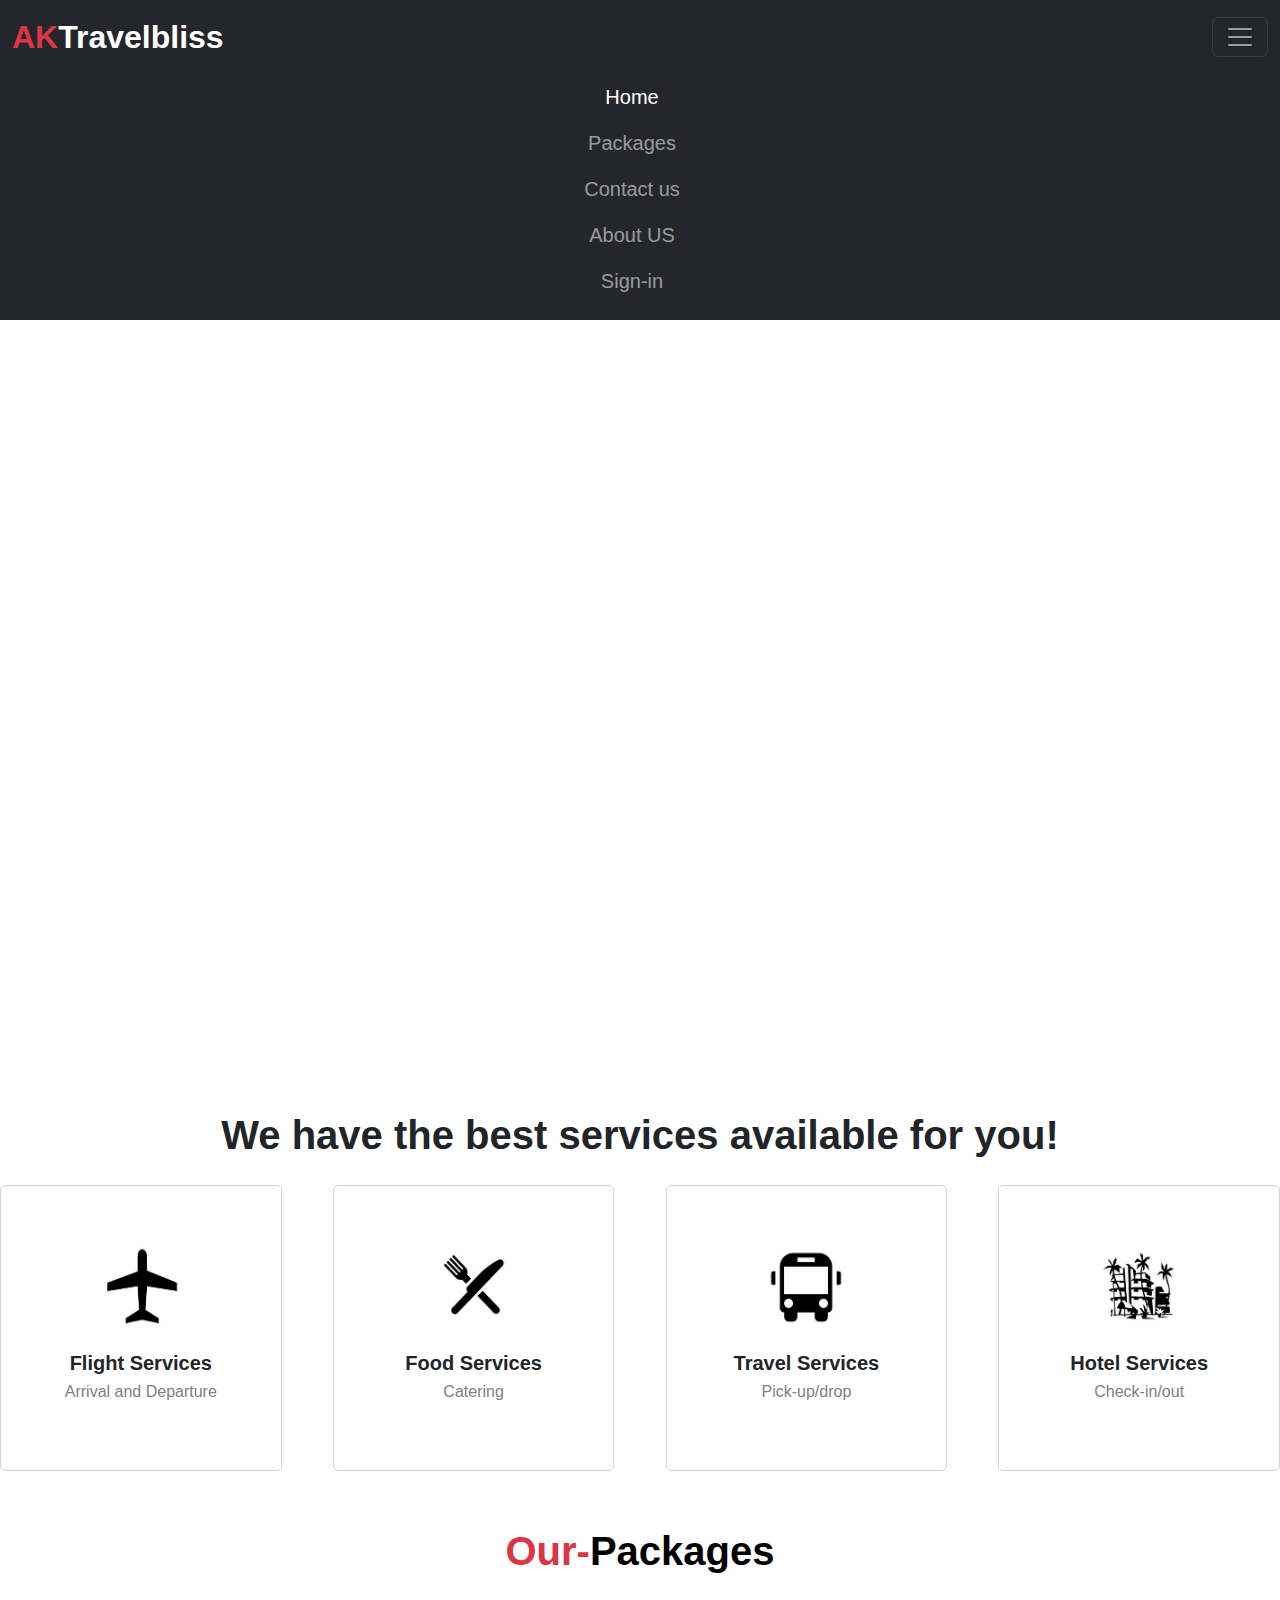
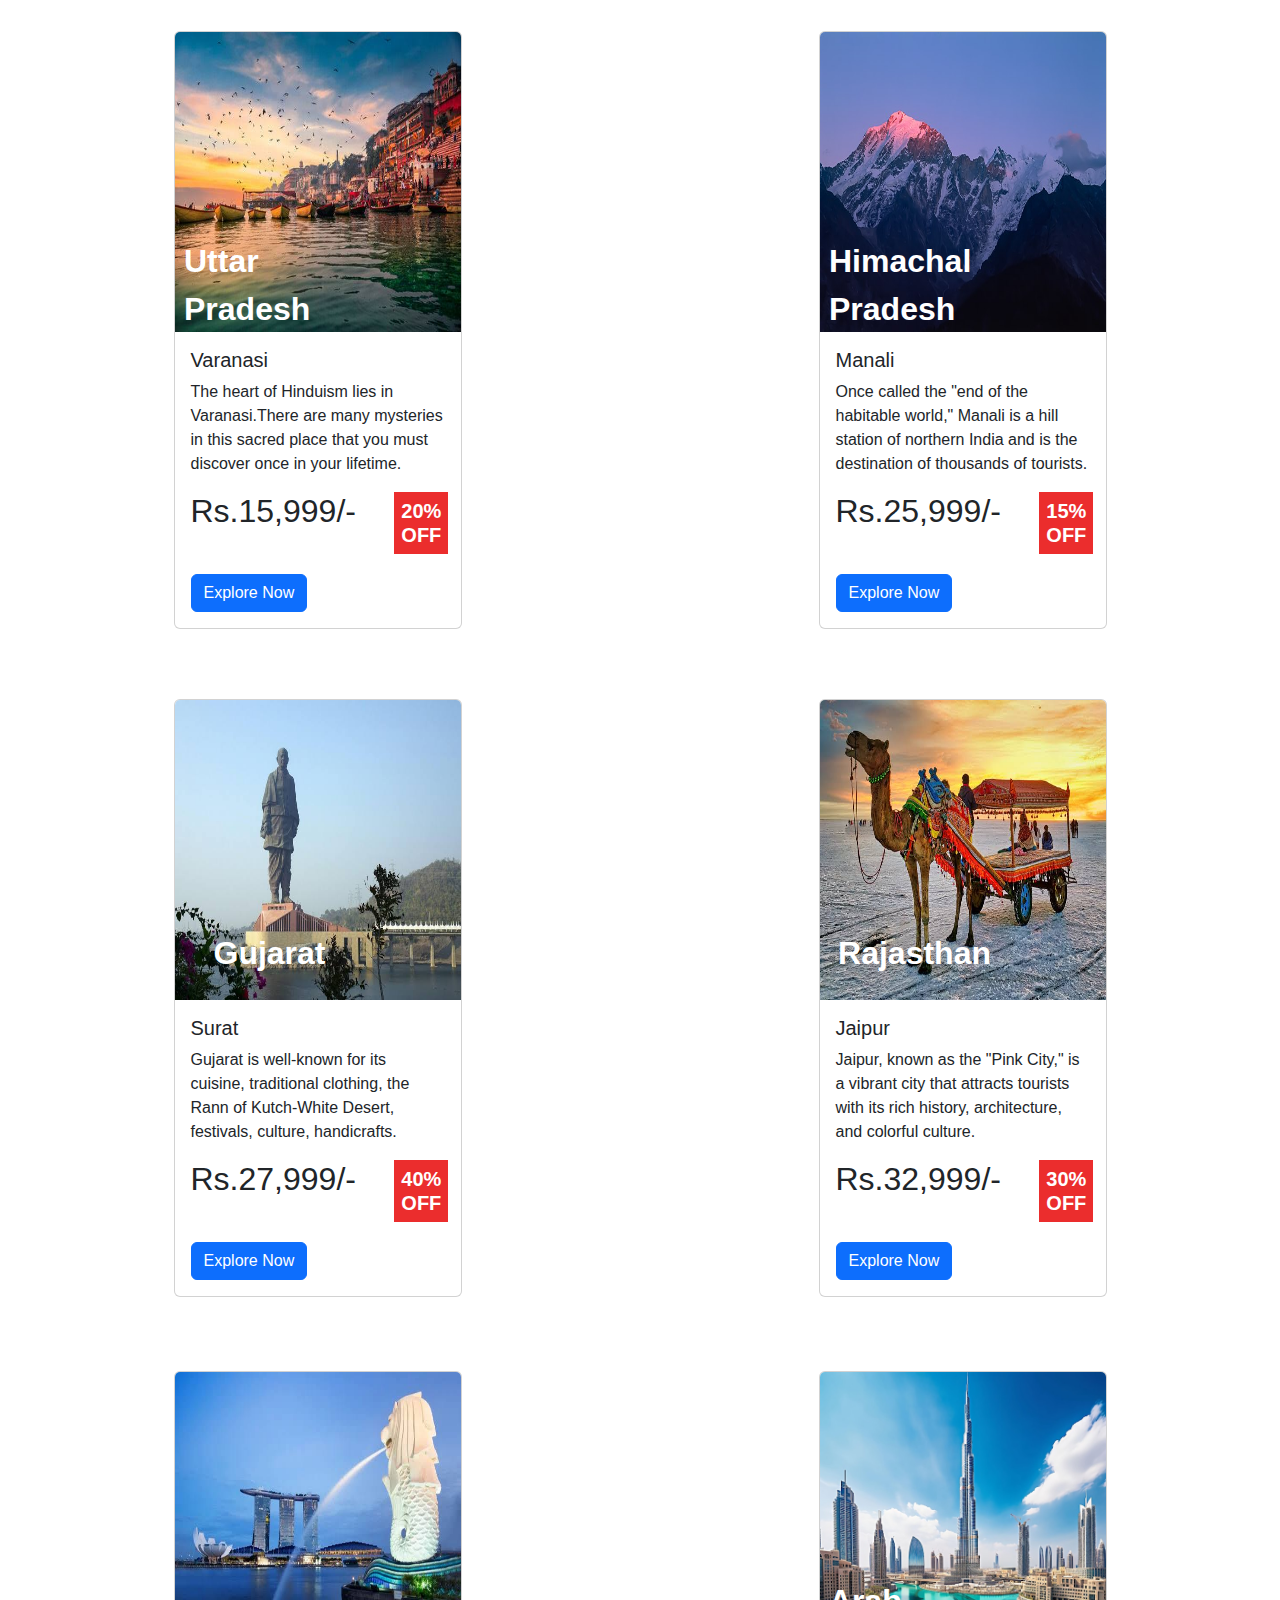
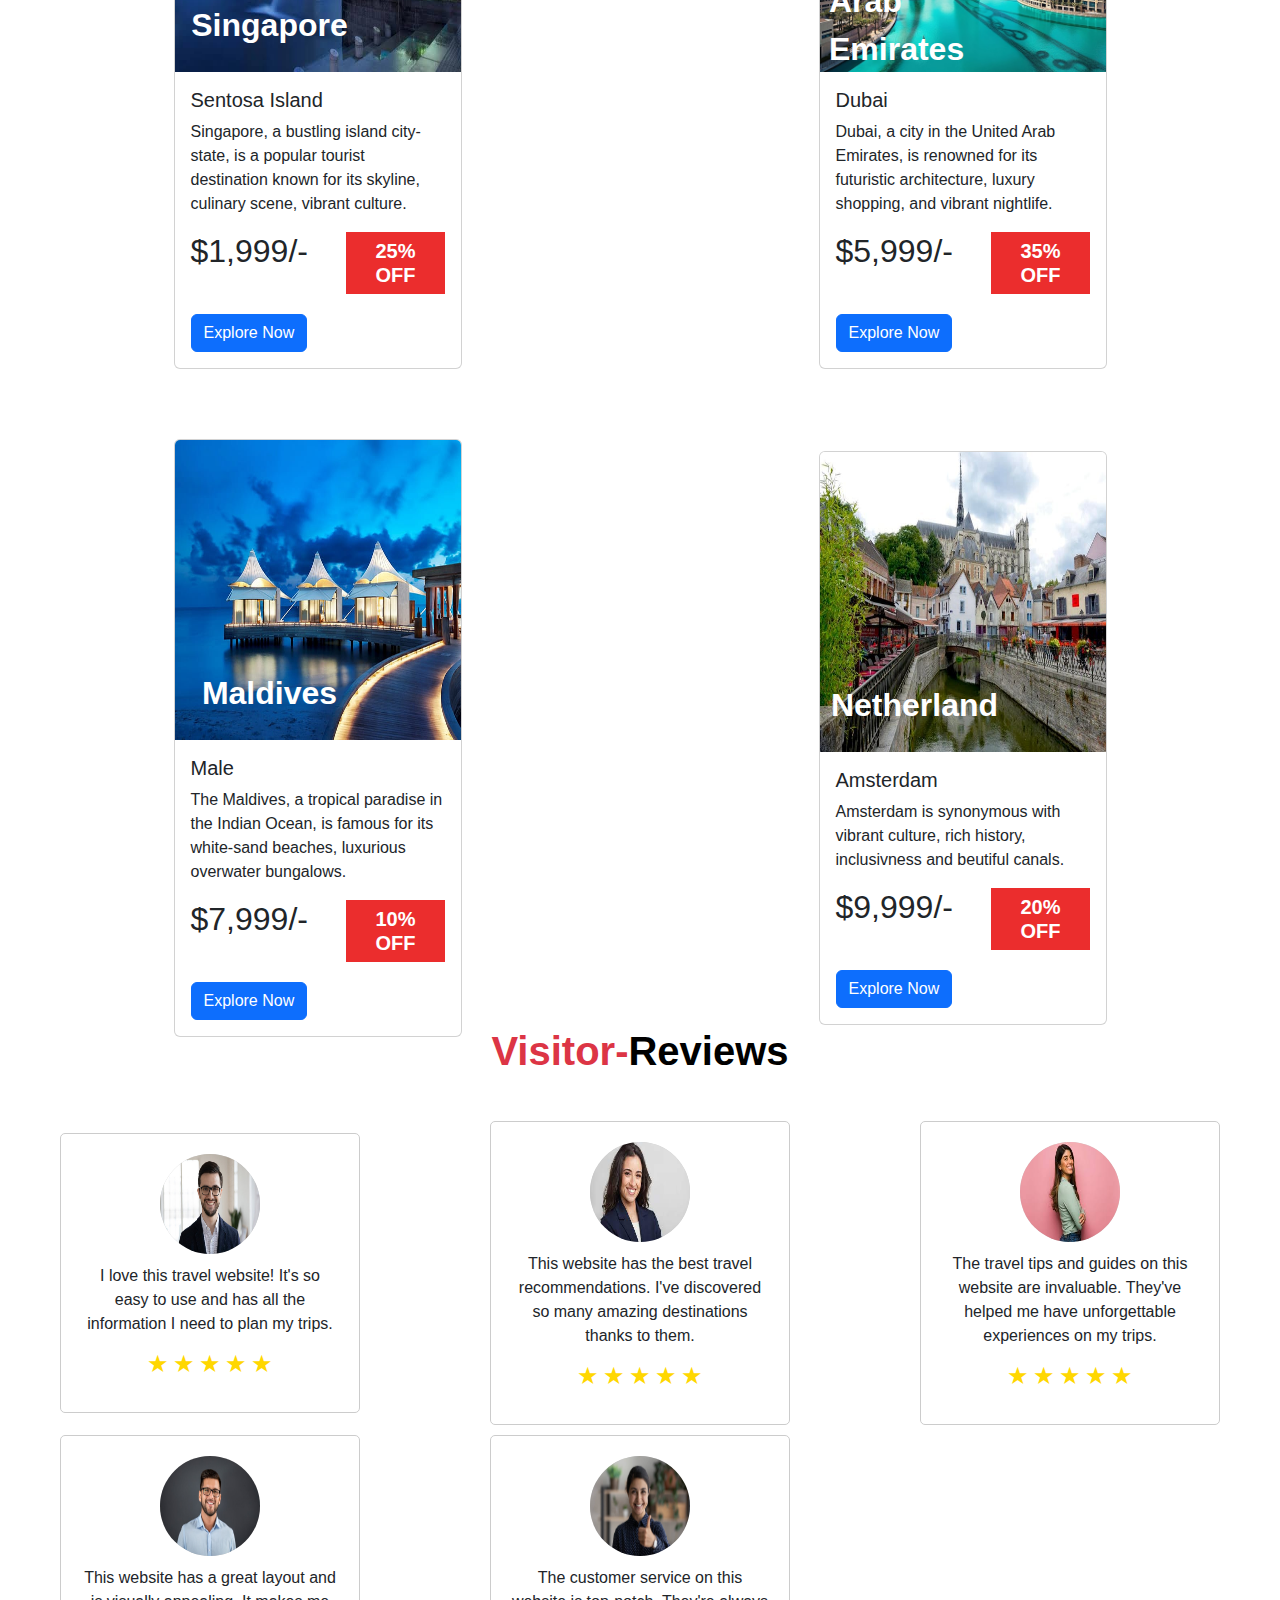
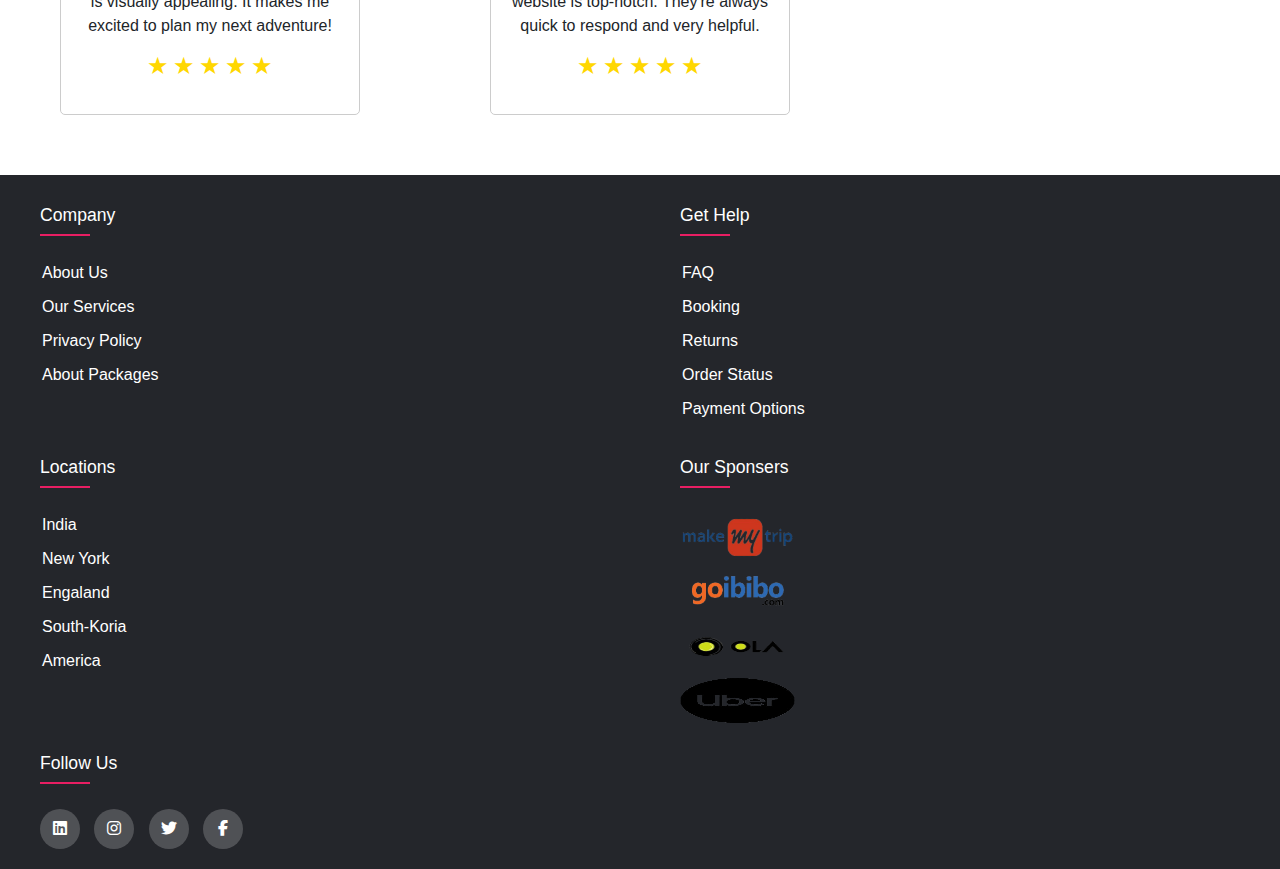
==== commit a9360b00: "add packages" ====
--- a/index.html
+++ b/index.html
@@ -4,7 +4,7 @@
     <meta charset="UTF-8" />
     <meta name="viewport" content="width=device-width, initial-scale=1.0" />
     <title>ExploreQuest</title>
-    <link rel="stylesheet" href="style.css" />
+    <link rel="stylesheet" href="css/style.css" />
     <link
       href="https://cdn.jsdelivr.net/npm/bootstrap@5.0.2/dist/css/bootstrap.min.css"
       rel="stylesheet"
@@ -15,7 +15,7 @@
     />
   </head>
   <body>
-    <div class="wrapper">
+    <div class="wrapper" id="#pakage1.html">
       <nav class="navbar navbar-expand-xxl navbar-dark bg-dark sticky-xxl-top">
         <div class="container-fluid">
             <a class="navbar-brand fs-2 fw-bold" href="#"><span class="text-danger">AK</span>Travelbliss</a>
@@ -37,7 +37,7 @@
                         <a class="nav-link" href="#">About US</a>
                     </li>
                     <li class="nav-item me-3">
-                        <a class="nav-link" href="#">Sign-in</a>
+                        <a class="nav-link" href="login.html">Sign-in</a>
                     </li>
                 </ul>
             </div>
@@ -60,7 +60,7 @@
             Plan your trip with us and travel around the world with the most
             affordable packages!
           </p>
-          <a href="./register.html" class="button">Register Now...!</a>
+          <a href="Register.html" class="button">Register Now...!</a>
         </div>
       </div>
 
@@ -121,7 +121,7 @@
               <h2>Rs.15,999/-</h2>
               <h1>20% OFF</h1>
             </div>
-            <a href="#" class="btn btn-primary">Explore Now</a>
+            <a href="pakage1.html" class="btn btn-primary">Explore Now</a>
           </div>
         </div>
         <div class="card" style="width: 18rem">
@@ -241,6 +241,77 @@
           </div>
         </div>
       </div>
+      
+      <div id="rev" class="heading">
+        <a href="#"><span class="text-danger">Visitor-</span>Reviews</a>
+      </div>
+      <div class="review">
+        <div class="review-block">
+          <div class="review-image">
+            <img src="images/13.jpg" alt="" srcset="">
+          </div>
+          <div class="review-text">I love this travel website! It's so easy to use and has all the information I need to plan my trips.</div>
+          <div class="stars">
+              <span class="star">&#9733;</span>
+              <span class="star">&#9733;</span>
+              <span class="star">&#9733;</span>
+              <span class="star">&#9733;</span>
+              <span class="star">&#9733;</span>
+          </div>
+      </div>
+      <div class="review-block">
+        <div class="review-image">
+          <img src="images/14.jpeg" alt="" srcset="">
+        </div>
+        <div class="review-text">This website has the best travel recommendations. I've discovered so many amazing destinations thanks to them.</div>
+        <div class="stars">
+            <span class="star">&#9733;</span>
+            <span class="star">&#9733;</span>
+            <span class="star">&#9733;</span>
+            <span class="star">&#9733;</span>
+            <span class="star">&#9733;</span>
+        </div>
+    </div>
+    <div class="review-block">
+      <div class="review-image">
+        <img src="images/15.jpeg" alt="" srcset="">
+      </div>
+      <div class="review-text">The travel tips and guides on this website are invaluable. They've helped me have unforgettable experiences on my trips.</div>
+      <div class="stars">
+          <span class="star">&#9733;</span>
+          <span class="star">&#9733;</span>
+          <span class="star">&#9733;</span>
+          <span class="star">&#9733;</span>
+          <span class="star">&#9733;</span>
+      </div>
+  </div>
+  <div class="review-block">
+    <div class="review-image">
+      <img src="images/16.jpg" alt="" srcset="">
+    </div>
+    <div class="review-text">This website has a great layout and is visually appealing. It makes me excited to plan my next adventure!</div>
+    <div class="stars">
+        <span class="star">&#9733;</span>
+        <span class="star">&#9733;</span>
+        <span class="star">&#9733;</span>
+        <span class="star">&#9733;</span>
+        <span class="star">&#9733;</span>
+    </div>
+  </div>
+  <div class="review-block">
+    <div class="review-image">
+      <img src="images/17.jpg" alt="" srcset="">
+    </div>
+    <div class="review-text">The customer service on this website is top-notch. They're always quick to respond and very helpful.</div>
+    <div class="stars">
+        <span class="star">&#9733;</span>
+        <span class="star">&#9733;</span>
+        <span class="star">&#9733;</span>
+        <span class="star">&#9733;</span>
+        <span class="star">&#9733;</span>
+    </div>
+  </div>
+    </div>
 
       <footer class="footer">
         <div class="footercon">
@@ -300,12 +371,6 @@
         </div>
       </footer>
     </div>
-    <script>
-      var footer = document.getElementById("footer");
-
-      footer.addEventListener("click", function (event) {
-        event.preventDefault();
-      });
-    </script>
+
   </body>
 </html>
--- a/css/style.css
+++ b/css/style.css
@@ -0,0 +1,555 @@
+* {
+  margin: 0;
+  padding: 0;
+  box-sizing: border-box;
+  font-family: "Poppins", sans-serif;
+  text-decoration: none;
+  list-style: none;
+  scroll-behavior: smooth;
+}
+.wrapper {
+  width: 100%;
+  height: auto;
+  margin: auto;
+  display: flex;
+  flex-direction: column;
+  gap: 30px;
+}
+.navbar {
+  width: 100%;
+  height: 55px;
+  background-color: #24262b;
+  display: flex;
+  align-items: center;
+  justify-content: space-between;
+}
+.banner {
+  width: 100%;
+  height: 80vh;
+  overflow: hidden;
+  display: flex;
+  justify-content: center;
+  align-items: center;
+}
+.banner video {
+  position: absolute;
+  top: 50.5px;
+  left: 0;
+  object-fit: cover;
+  width: 100%;
+  height: 80vh;
+}
+.title {
+  text-decoration: none;
+  font-size: 4vh;
+  margin-top: 100px;
+  color: rgb(255, 255, 255);
+  padding: 14px 17px;
+  z-index: 1;
+  text-align: center;
+  vertical-align: center;
+}
+.title h1 {
+  font-size: 12vh;
+  font-weight: 700;
+  text-shadow: 2px black;
+  transition: ease 0.3s;
+}
+.title h1:hover {
+  color: transparent;
+  -webkit-text-stroke: 1px white;
+}
+
+.button {
+  text-decoration: none;
+  display: inline-block;
+  color: #fff;
+  font-size: 22px;
+  border: 2px solid #000;
+  padding: 14px 70px;
+  border-radius: 50px;
+  border-color: white;
+  margin-top: 35px;
+  transition: 0.7s;
+}
+
+.button:hover {
+  transform: scale(1.1);
+  background-color: rgb(222, 47, 47);
+  color: #fff;
+}
+.body {
+  width: 100%;
+  display: flex;
+  flex-direction: column;
+  margin-bottom: 20px;
+}
+
+.text h2 {
+  font-size: 40px;
+  font-weight: 650;
+  margin-bottom: 10px;
+  line-height: 2;
+  text-align: center;
+}
+
+.rowitems {
+  display: flex;
+  flex-direction: row;
+  justify-content: space-between;
+  align-items: center;
+  text-align: center;
+}
+
+.container-box {
+  border: 1px solid #d3d3d3;
+  border-radius: 5px;
+  display: flex;
+  flex-direction: column;
+  flex-basis: 22%;
+  padding: 50px 10px;
+  transition: all 0.7s ease 0s;
+  cursor: pointer;
+}
+
+.container-image img {
+  height: 100px;
+  width: 100px;
+  padding: 10px;
+  margin-bottom: 15px;
+}
+
+.container-box h4 {
+  font-size: 20px;
+  margin-bottom: 5px;
+  font-weight: 550;
+}
+
+.container-box p {
+  font-size: 16px;
+  color: #808080;
+}
+
+.container-box:hover {
+  transform: translateX(3px);
+  box-shadow: 5px 20px 50px rgba(78, 78, 78, 0.1);
+  border: 1px solid transparent;
+  border-radius: 0px;
+}
+.heading a {
+  font-size: 40px;
+  font-weight: 750;
+  text-decoration: none;
+  color: #000;
+  align-items: center;
+  justify-content: center;
+  display: flex;
+  flex-direction: row;
+}
+.heading a:hover {
+  color: #000;
+}
+.box {
+  width: 100%;
+  height: 550px;
+  display: flex;
+  flex-direction: row;
+  margin-bottom: 20px;
+  /* border: 1px solid #000; */
+  justify-content: space-between;
+}
+.box1 {
+  width: 100%;
+  height: 550px;
+  display: flex;
+  flex-direction: row;
+  margin-bottom: 20px;
+  /* border: 1px solid #000; */
+  justify-content: space-between;
+}
+.card {
+  display: flex;
+  flex-direction: row;
+  flex-basis: 23%;
+}
+.card-img-top {
+  height: 300px;
+}
+.image-overlay {
+  position: absolute;
+  top: 253px;
+  left: 120px;
+  color: white;
+  font-size: 32px;
+  font-weight: 700;
+  transform: translate(-50%, -50%);
+  padding: 10px;
+  border-radius: 5px;
+}
+.price {
+  display: flex;
+  flex-direction: row;
+}
+.card-body h2 {
+  display: flex;
+  float: left;
+  font-weight: 500;
+}
+.card-body h1 {
+  background-color: rgb(235, 45, 45);
+  width: 110px;
+  padding: 7px;
+  margin-left: 3vw;
+  margin-bottom: 20px;
+  display: flex;
+  color: white;
+  text-align: center;
+  font-size: 20px;
+  font-weight: 600;
+}
+.review{
+  width: 100%;
+  display: flex;
+  flex-direction: row;
+  justify-content: space-between;
+  margin-top: 10px;
+}
+.review-block {
+  display: flex;
+  flex-direction: column;
+  align-items: center;
+  width: 300px;
+  padding: 20px;
+  border: 1px solid #ccc;
+  border-radius: 5px;
+  margin: 0 10px;
+}
+
+.review-image {
+  width: 100px;
+  height: 100px;
+  border-radius: 50%;
+  background-color: #ccc;
+  margin-bottom: 10px;
+}
+.review-image img{
+width: 100px;
+height: 100px;
+border-radius: 50%;
+
+}
+.review-text {
+  text-align: center;
+  margin-bottom: 10px;
+}
+
+.stars {
+  display: flex;
+  justify-content: center;
+  margin-bottom: 10px;
+}
+
+.star {
+  color: gold;
+  font-size: 24px;
+  margin: 0 2px;
+}
+.footercon {
+  width: 100%;
+  min-height: 200px;
+}
+.row1 {
+  display: flex;
+  flex-wrap: wrap;
+}
+ul {
+  list-style-type: none;
+}
+.footer {
+  background-color: #24262b;
+  padding: 50px 0;
+  display: flex;
+  flex-direction: row;
+}
+.footer-col {
+  width: 20%;
+  padding: 0 15px;
+}
+.footer-col h4 {
+  color: #fff;
+  text-transform: capitalize;
+  font-size: 1.1em;
+  margin-top: 20px;
+  margin-bottom: 35px;
+  margin-left: 30px;
+  font-weight: 500;
+  position: relative;
+}
+.footer-col h4::before {
+  content: "";
+  position: absolute;
+  left: 0;
+  bottom: -10px;
+  background-color: #e91e63;
+  height: 2px;
+  box-sizing: border-box;
+  width: 50px;
+}
+.footer-col ul li:not(:last-child) {
+  margin-bottom: 10px;
+}
+.footer-col ul li a {
+  font-size: 1em;
+  text-transform: capitalize;
+  color: #fff;
+  text-decoration: none;
+  font-weight: 100;
+  display: block;
+  transition: all 0.3s ease;
+  -webkit-transition: all 0.3s ease;
+  -moz-transition: all 0.3s ease;
+  -ms-transition: all 0.3s ease;
+  -o-transition: all 0.3s ease;
+}
+.footer-col ul li a:hover {
+  color: #fff;
+  padding-left: 8px;
+}
+.footer-col .social-links {
+  margin-left: 30px;
+}
+.footer-col .social-links a {
+  display: inline-block;
+  height: 40px;
+  width: 40px;
+  background-color: rgba(255, 255, 255, 0.2);
+  margin: 0 10px 10px 0;
+  text-align: center;
+  line-height: 40px;
+  border-radius: 50%;
+  color: #fff;
+  transition: all 0.3s ease;
+}
+.footer-col .social-links a:hover {
+  color: #24262b;
+  background-color: #fff;
+  /* text-align: center; */
+}
+.sponsers {
+  margin-left: 30px;
+}
+.sponsers img {
+  height: 45px;
+  width: 115px;
+  display: list-item;
+  margin: 0 10px 10px 0;
+  text-align: center;
+}
+.sponsers img:hover {
+  transform: scale(1.5);
+  -webkit-transform: scale(1.5);
+  -moz-transform: scale(1.5);
+  -ms-transform: scale(1.5);
+  -o-transform: scale(1.5);
+}
+@media only screen and (max-width: 1400px) {
+  .banner video {
+    margin-top: 255px;
+  }
+  .banner {
+    margin-top: 160px;
+  }
+  .title h1 {
+    font-size: 5vh;
+    font-weight: 700;
+  }
+  .body {
+    margin-top: 100px;
+  }
+  .container-fluid {
+    width: 100%;
+    background-color: #24262b;
+    margin-right: auto;
+    margin-left: auto;
+  }
+  .navbar-nav {
+    width: 100%;
+    background-color: #24262b;
+  }
+
+  .box {
+    display: grid;
+    grid-template-columns: repeat(2, 1fr);
+    gap: 10px;
+    margin-top: 20px;
+    margin-bottom: 80px;
+    place-items: center;
+  }
+  .box1 {
+    display: grid;
+    grid-template-columns: repeat(2, 1fr);
+    gap: 10px;
+    margin-top: 680px;
+
+    place-items: center;
+  }
+
+  .card {
+    margin-bottom: 60px;
+    width: 100%;
+  }
+  .image-overlay {
+    top: 253px;
+    left: 95px;
+  }
+  #rev{
+    margin-top: 650px;
+  }
+  .review{
+    display: grid;
+    grid-template-columns: repeat(3, 1fr);
+    gap: 10px;
+    place-items: center;
+  }
+  .footer {
+    margin-top: 30px;
+    background-color: #24262b;
+    padding: 10px 0;
+  }
+  .footer-col {
+    width: 50%;
+    padding: 0 10px;
+  }
+  
+}
+@media only screen and (max-width: 970px){
+  .review{
+    display: grid;
+    grid-template-columns: repeat(2, 1fr);
+    gap: 10px;
+    place-items: center;
+  }
+}
+@media only screen and (max-width: 820px) {
+  .title h1 {
+    font-size: 5vh;
+    font-weight: 700;
+  }
+  .rowitems {
+    display: grid;
+    grid-template-columns: repeat(2, 1fr);
+    gap: 10px;
+    place-items: center;
+  }
+
+  .container-box {
+    width: 270px;
+    padding: 20px 10px;
+    margin-bottom: 20px;
+  }
+}
+@media only screen and (max-width: 645px){
+  .review{
+    display: grid;
+    grid-template-columns: repeat(1, 1fr);
+    gap: 10px;
+    place-items: center;
+  }
+}
+@media only screen and (max-width: 590px) {
+  .rowitems {
+    display: flex;
+    flex-direction: column;
+  }
+  .box {
+    width: 100%;
+    display: flex;
+    flex-direction: column;
+
+    align-items: center;
+    justify-content: center;
+    margin-bottom: 1297px;
+    margin-top: 1010px;
+  }
+  .box1 {
+    width: 100%;
+    display: flex;
+    flex-direction: column;
+    align-items: center;
+    justify-content: center;
+    margin-bottom: 300px;
+  }
+}
+@media only screen and (max-width: 450px) {
+  .banner video {
+    margin-top: 255px;
+  }
+  .banner {
+    margin-top: 160px;
+  }
+  .title h1 {
+    font-size: 5.7vh;
+    font-weight: 700;
+  }
+  .body {
+    margin-top: 100px;
+  }
+
+  .navbar .container {
+    width: 100%;
+    background-color: #24262b;
+  }
+  .navbar-nav {
+    width: 100%;
+    background-color: #24262b;
+  }
+  .text h2 {
+    font-size: 30px;
+    font-weight: 600;
+    margin-bottom: 36px;
+  }
+
+  .heading a {
+    margin-bottom: 40px;
+  }
+  .box {
+    width: 100%;
+    display: flex;
+    flex-direction: column;
+
+    align-items: center;
+    justify-content: center;
+    margin-bottom: 1210px;
+    margin-top: 900px;
+  }
+  .box1 {
+    width: 100%;
+    display: flex;
+    flex-direction: column;
+    align-items: center;
+    justify-content: center;
+  }
+  .card {
+    margin-bottom: 40px;
+    width: 100%;
+  }
+  .image-overlay {
+    top: 253px;
+    left: 95px;
+  }
+  .card-body h1 {
+    padding: 5px;
+  }
+  #rev{
+    margin: 635px 0px -35px 0px;
+  }
+  .footer {
+    margin-top: 30px;
+    background-color: #24262b;
+    padding: 10px 0;
+  }
+  .footer-col {
+    width: 50%;
+    padding: 0 10px;
+  }
+}
